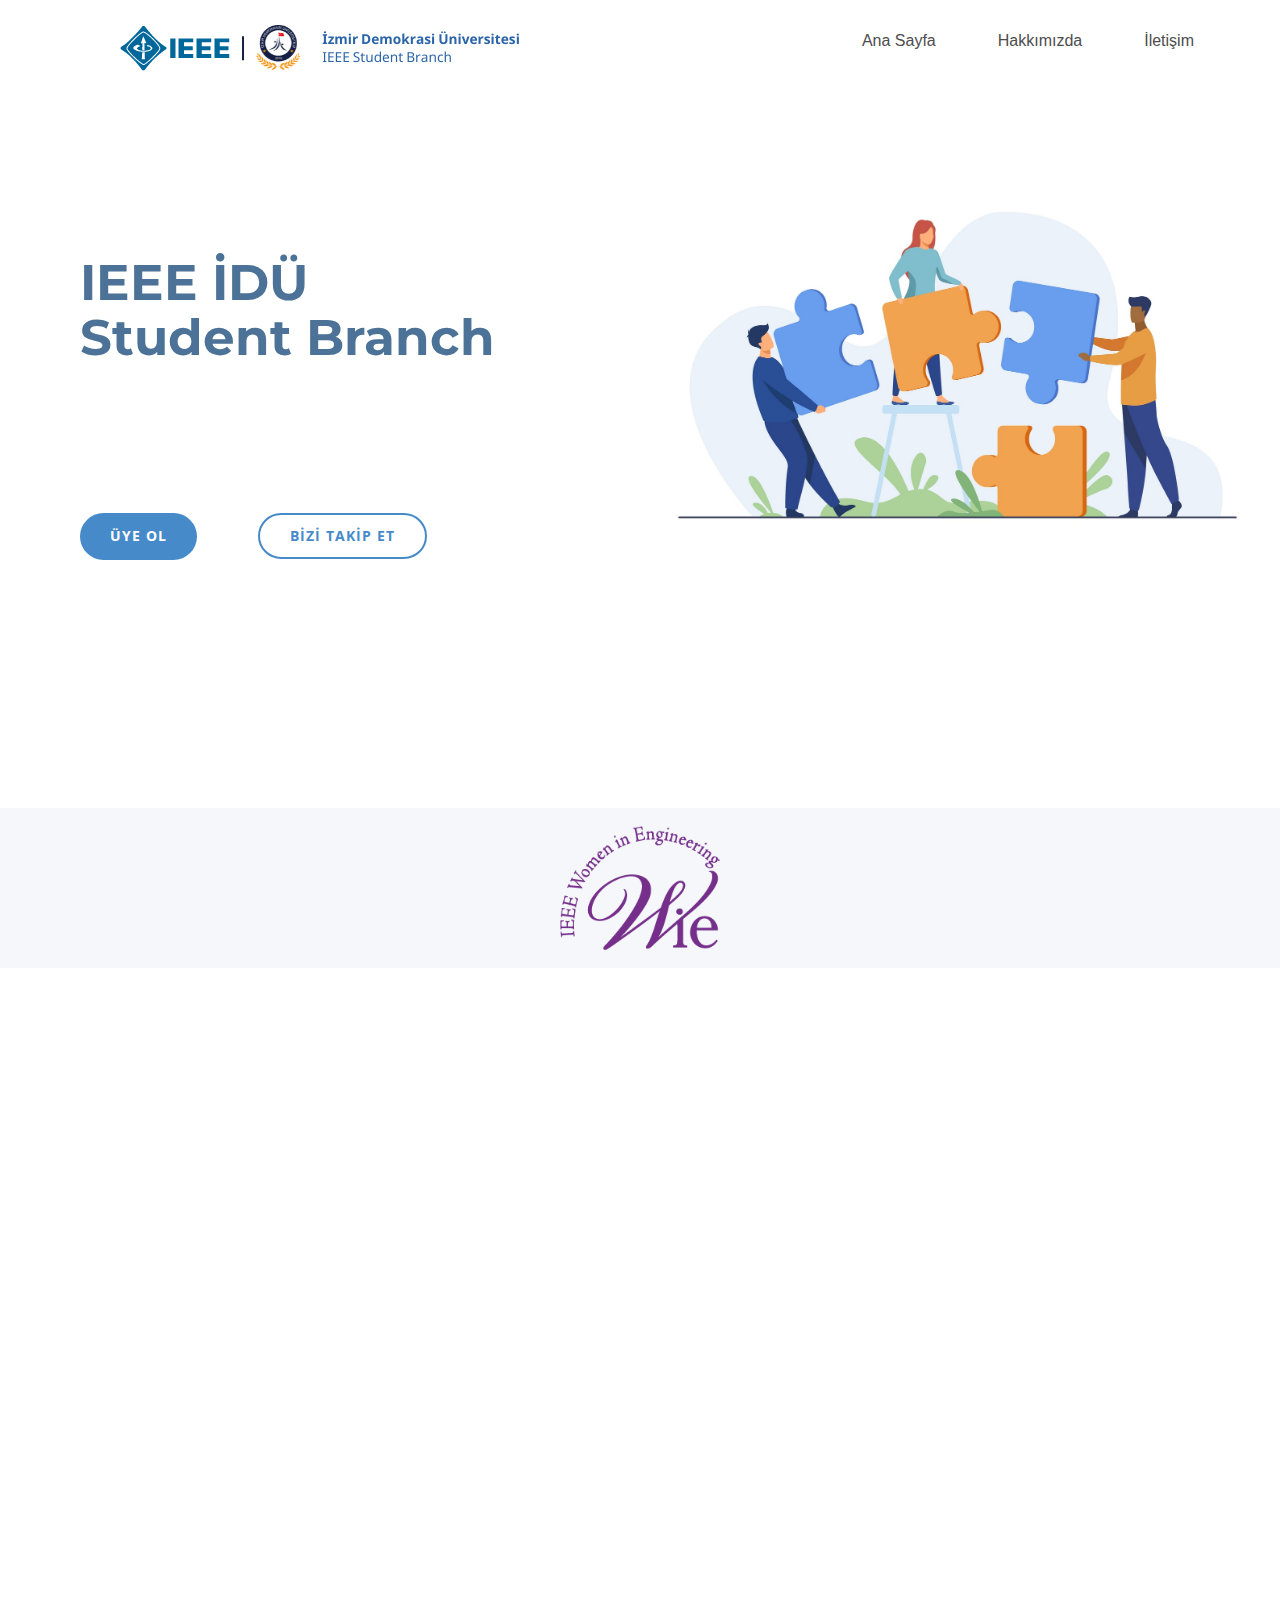
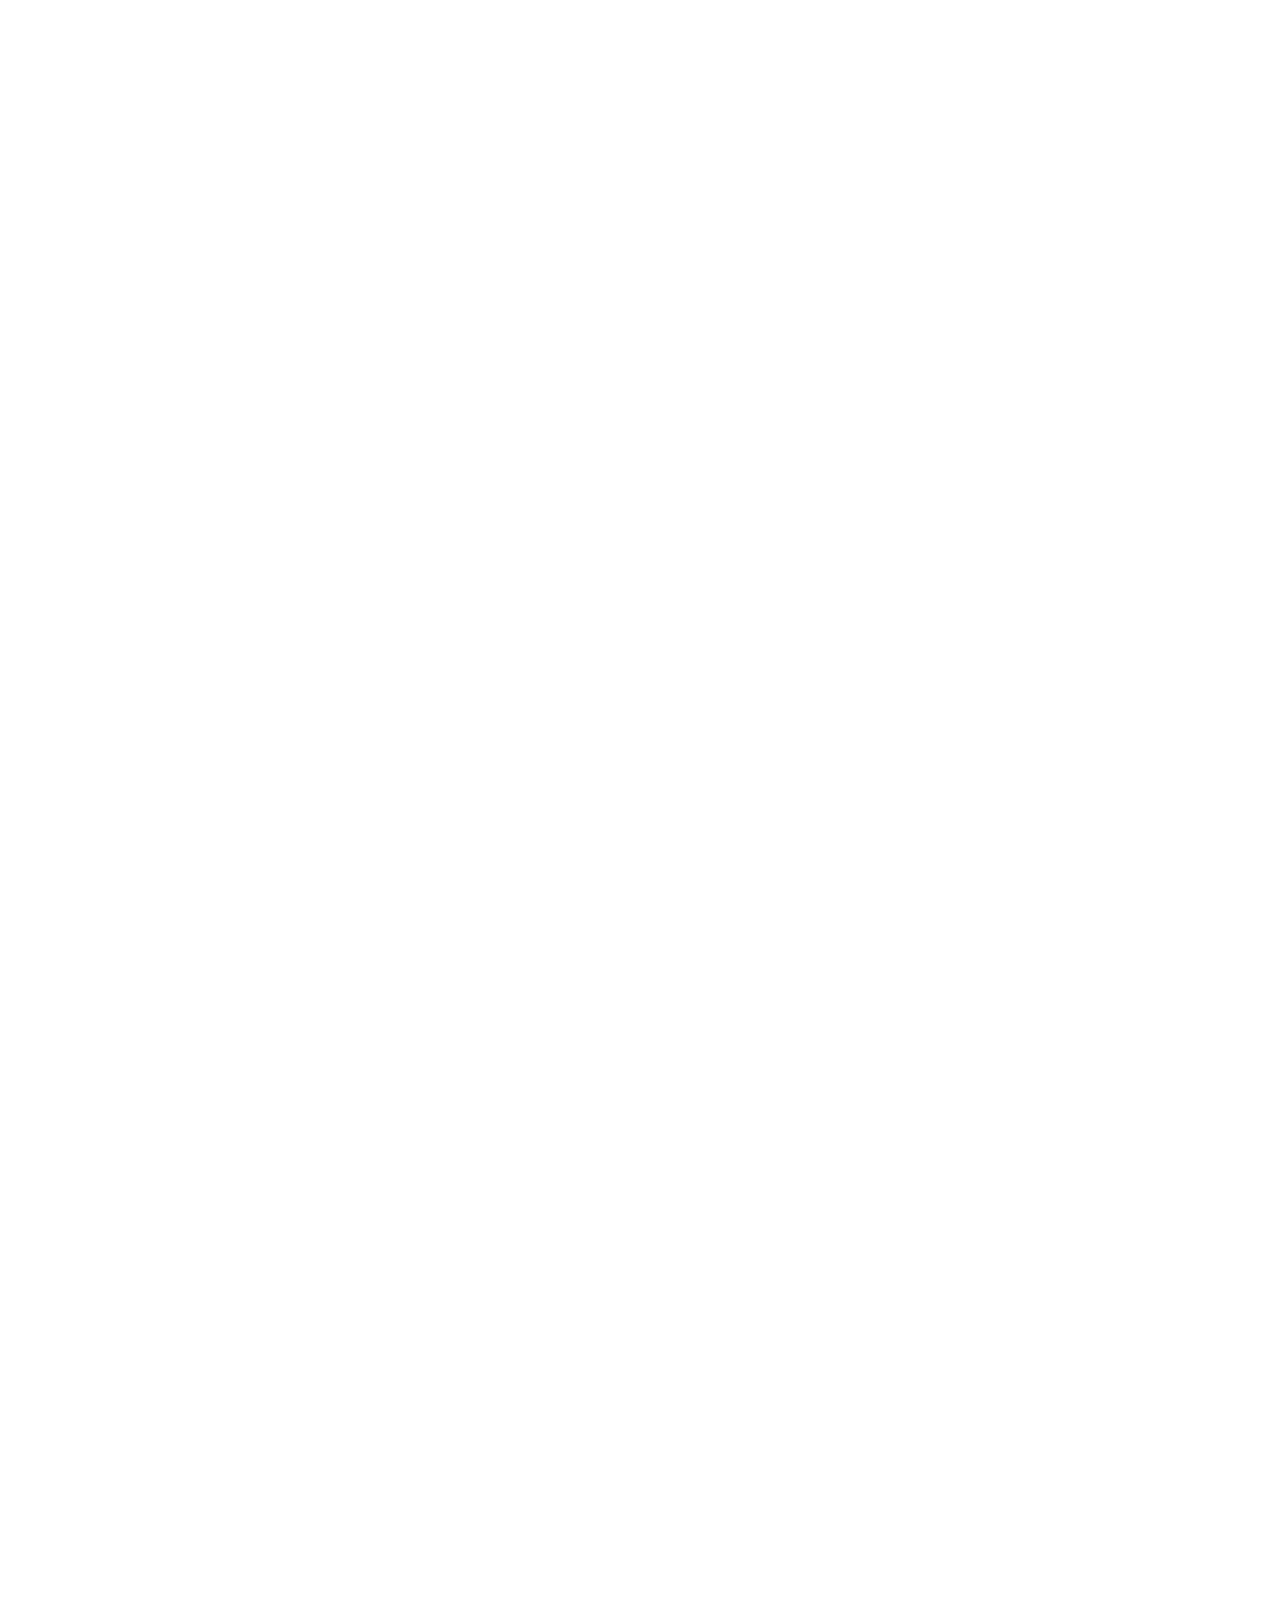
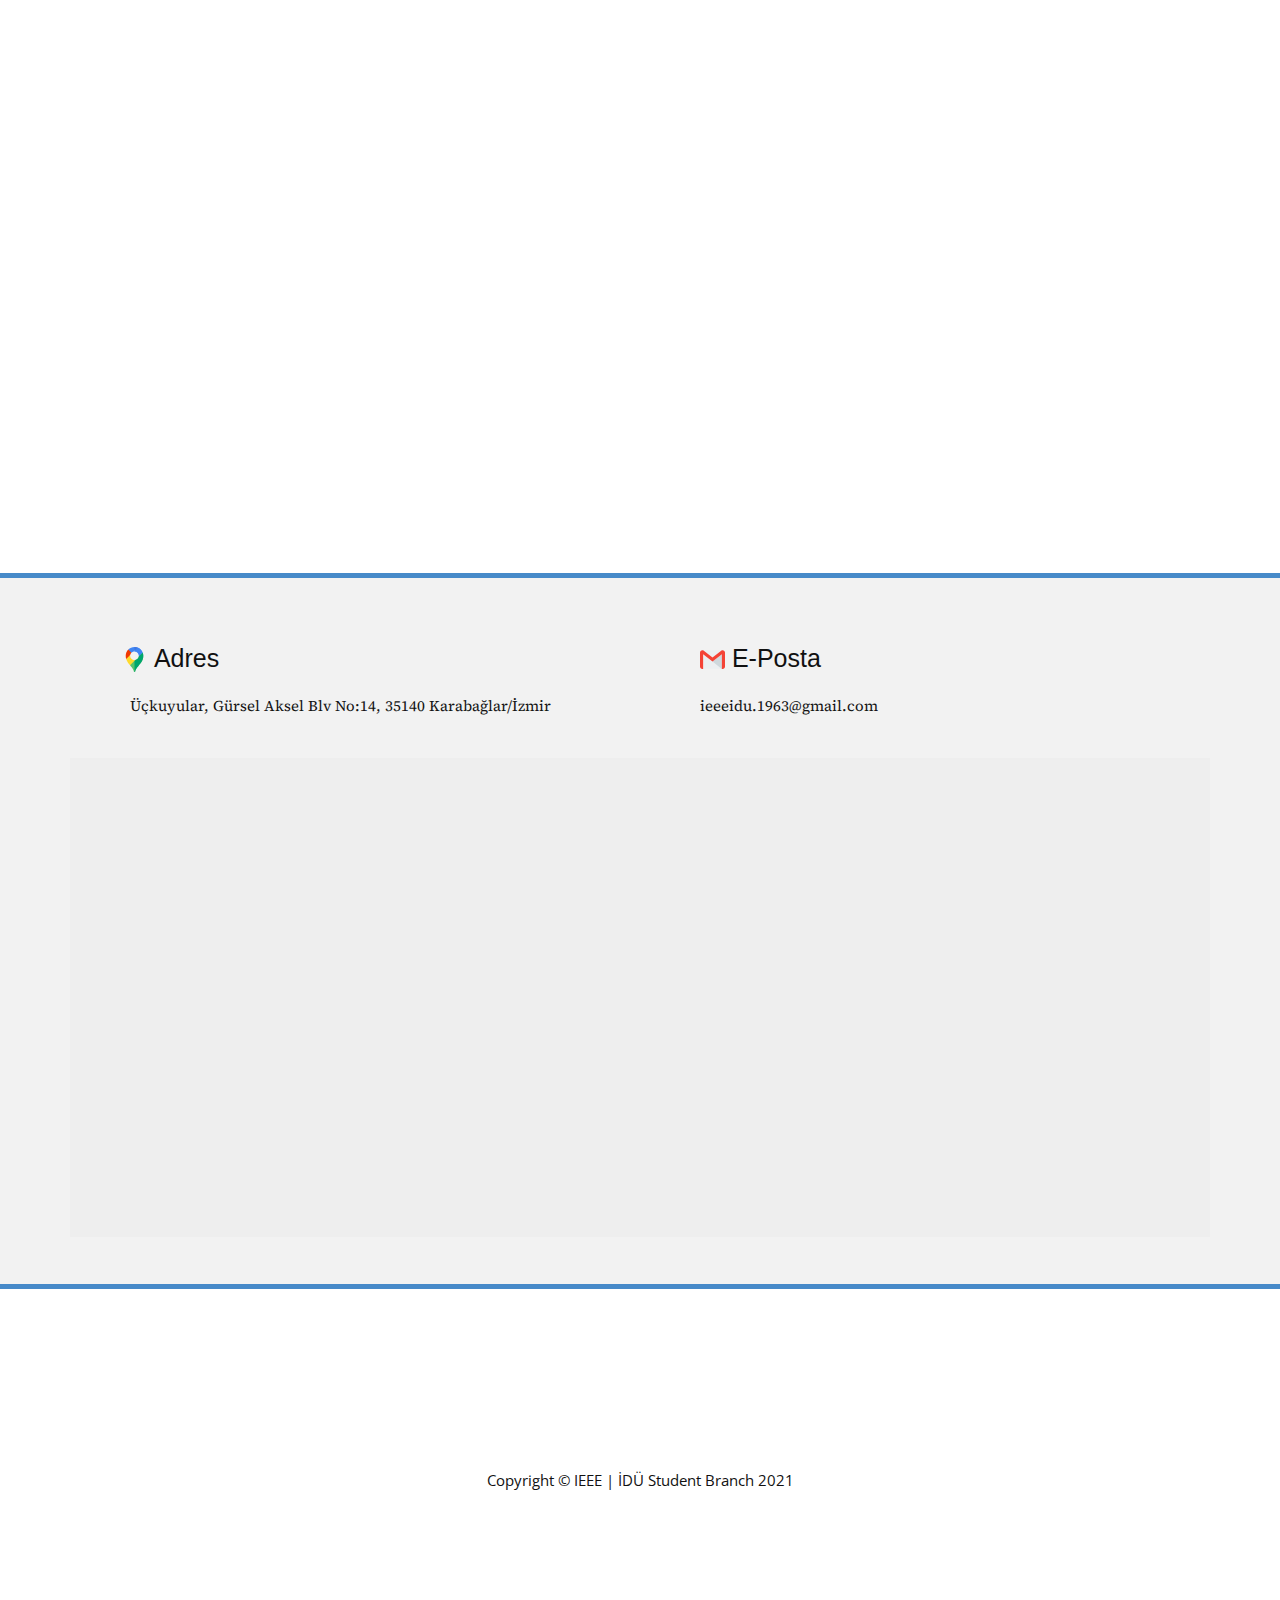
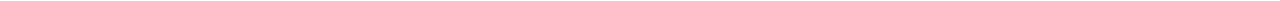
==== index.html @ 07f08f71 "Upload" ====
<!DOCTYPE html>
<html style="font-size: 16px;">
  <head>
    <meta name="viewport" content="width=device-width, initial-scale=1.0">
    <meta charset="utf-8">
    <meta name="keywords" content="​One-click solution for your static? website., ​Hosting solution with benefits., What Clients Say, ​Purchase, ​Free, ​$9/month, ​$12/month, ​Get started with the simpliest static page">
    <meta name="description" content="">
    <meta name="page_type" content="np-template-header-footer-from-plugin">
    <meta name="author" content="Oğuzhan Bozoğlu"> 

    <title>İDÜ IEEE Student Branch</title>
    <link rel="stylesheet" href="nicepage.css" media="screen">
    <link rel="stylesheet" href="İDÜ-IEEE-Student-Branch.css" media="screen">
    <script class="u-script" type="text/javascript" src="jquery.js" defer=""></script>
    <script class="u-script" type="text/javascript" src="nicepage.js" defer=""></script>
    <link id="u-theme-google-font" rel="stylesheet" href="https://fonts.googleapis.com/css?family=Roboto:100,100i,300,300i,400,400i,500,500i,700,700i,900,900i|Open+Sans:300,300i,400,400i,600,600i,700,700i,800,800i">
    <link id="u-page-google-font" rel="stylesheet" href="https://fonts.googleapis.com/css?family=Montserrat:100,100i,200,200i,300,300i,400,400i,500,500i,600,600i,700,700i,800,800i,900,900i|Open+Sans:300,300i,400,400i,600,600i,700,700i,800,800i|Source+Serif+Pro:200,200i,300,300i,400,400i,600,600i,700,700i,900,900i">
    
    <link rel="icon" type="image/png" sizes="32x32" href="images/favicon-32x32.png">
    <link rel="icon" type="image/png" sizes="16x16" href="images/favicon-16x16.png">
    
    
    
    
    
    
    <script type="application/ld+json">{
		"@context": "http://schema.org",
		"@type": "Organization",
		"name": "",
		"logo": "images/IEEEStudentBrancheffaf-Copy.png",
		"sameAs": [
				"https://www.linkedin.com/company/ieeeidu",
				"https://www.youtube.com/channel/UCf5-6ZlNUHFmZ_uC_DCfjWQ",
				"https://iduaisociety.github.io/",
				"https://www.instagram.com/ieee.idu"
		]
}</script>
    <meta name="theme-color" content="#478ac9">
    <meta property="og:title" content="İDÜ IEEE Student Branch">
    <meta property="og:type" content="website">
  </head>
  <body data-home-page="İDÜ-IEEE-Student-Branch.html" data-home-page-title="İDÜ IEEE Student Branch" class="u-body"><header class="u-clearfix u-header u-valign-middle-xs u-header" id="sec-4806"><div class="u-clearfix u-sheet u-sheet-1">
        <a href="ieeeidu.github.io" class="u-image u-logo u-image-1" data-image-width="458" data-image-height="66" title="ieeeidu">
          <img src="images/IEEEStudentBrancheffaf-Copy.png" class="u-logo-image u-logo-image-1">
        </a>
        <nav class="u-menu u-menu-dropdown u-offcanvas u-menu-1" data-position="" data-responsive-from="MD">
          <div class="menu-collapse u-custom-font u-font-arial" style="font-size: 1rem; letter-spacing: 0px; font-weight: 700;">
            <a class="u-button-style u-custom-active-border-color u-custom-active-color u-custom-border u-custom-border-color u-custom-border-radius u-custom-borders u-custom-color u-custom-hover-border-color u-custom-hover-color u-custom-left-right-menu-spacing u-custom-padding-bottom u-custom-text-active-color u-custom-text-color u-custom-text-hover-color u-custom-top-bottom-menu-spacing u-nav-link u-text-active-palette-1-base u-text-hover-palette-2-base u-text-palette-1-base" href="#" style="font-size: calc(1em + 8px); height: 36px; color: rgb(17, 17, 17) !important; padding: 4px 6px;">
              <svg class="u-svg-link" preserveAspectRatio="xMidYMin slice" viewBox="0 0 512 512" style=""><use xmlns:xlink="http://www.w3.org/1999/xlink" xlink:href="#svg-4f3d"></use></svg>
              <svg class="u-svg-content" viewBox="0 0 512 512" x="0px" y="0px" id="svg-4f3d" style="enable-background:new 0 0 512 512;"><g><g><path d="M432,0h-76c-44.112,0-80,35.888-80,80v76c0,44.112,35.888,80,80,80h76c44.112,0,80-35.888,80-80V80    C512,35.888,476.112,0,432,0z M472,156c0,22.056-17.944,40-40,40h-76c-22.056,0-40-17.944-40-40V80c0-22.056,17.944-40,40-40h76    c22.056,0,40,17.944,40,40V156z"></path>
</g>
</g><g><g><path d="M156,0H80C35.888,0,0,35.888,0,80v76c0,44.112,35.888,80,80,80h76c44.112,0,80-35.888,80-80V80    C236,35.888,200.112,0,156,0z M196,156c0,22.056-17.944,40-40,40H80c-22.056,0-40-17.944-40-40V80c0-22.056,17.944-40,40-40h76    c22.056,0,40,17.944,40,40V156z"></path>
</g>
</g><g><g><path d="M156,276H80c-44.112,0-80,35.888-80,80v76c0,44.112,35.888,80,80,80h76c44.112,0,80-35.888,80-80v-76    C236,311.888,200.112,276,156,276z M196,432c0,22.056-17.944,40-40,40H80c-22.056,0-40-17.944-40-40v-76c0-22.056,17.944-40,40-40    h76c22.056,0,40,17.944,40,40V432z"></path>
</g>
</g><g><g><path d="M492,412c-11.046,0-20,8.954-20,20c0,22.056-17.944,40-40,40h-76c-22.056,0-40-17.944-40-40v-76c0-22.056,17.944-40,40-40    h76c15.905,0,30.301,9.419,36.675,23.996c4.425,10.121,16.218,14.736,26.338,10.312c10.121-4.426,14.737-16.218,10.312-26.338    C492.582,294.829,463.8,276,432,276h-76c-44.112,0-80,35.888-80,80v76c0,44.112,35.888,80,80,80h76c44.112,0,80-35.888,80-80    C512,420.954,503.046,412,492,412z"></path>
</g>
</g></svg>
            </a>
          </div>
          <div class="u-custom-menu u-nav-container">
            <ul class="u-custom-font u-font-arial u-nav u-spacing-30 u-unstyled u-nav-1"><li class="u-nav-item"><a class="u-button-style u-nav-link u-text-active-palette-1-base u-text-grey-70 u-text-hover-grey-90" href="İDÜ-IEEE-Student-Branch.html#sec-a3f2" data-page-id="986212608" style="padding: 6px 16px;">Ana Sayfa</a>
</li><li class="u-nav-item"><a class="u-button-style u-nav-link u-text-active-palette-1-base u-text-grey-70 u-text-hover-grey-90" href="İDÜ-IEEE-Student-Branch.html#sec-5aaf" data-page-id="986212608" style="padding: 6px 16px;">Hakkımızda</a>
</li><li class="u-nav-item"><a class="u-button-style u-nav-link u-text-active-palette-1-base u-text-grey-70 u-text-hover-grey-90" href="İDÜ-IEEE-Student-Branch.html#sec-085d" data-page-id="986212608" style="padding: 6px 16px;">İletişim</a>
</li></ul>
          </div>
          <div class="u-custom-menu u-nav-container-collapse">
            <div class="u-container-style u-inner-container-layout u-palette-1-dark-1 u-sidenav">
              <div class="u-inner-container-layout u-sidenav-overflow">
                <div class="u-menu-close"></div>
                <ul class="u-align-center u-custom-font u-nav u-popupmenu-items u-spacing-20 u-text-hover-grey-25 u-text-white u-unstyled u-nav-2"><li class="u-nav-item"><a class="u-button-style u-nav-link" href="İDÜ-IEEE-Student-Branch.html#sec-a3f2" data-page-id="986212608" style="padding: 6px 16px;">Ana Sayfa</a>
</li><li class="u-nav-item"><a class="u-button-style u-nav-link" href="İDÜ-IEEE-Student-Branch.html#sec-5aaf" data-page-id="986212608" style="padding: 6px 16px;">Hakkımızda</a>
</li><li class="u-nav-item"><a class="u-button-style u-nav-link" href="İDÜ-IEEE-Student-Branch.html#sec-085d" data-page-id="986212608" style="padding: 6px 16px;">İletişim</a>
</li></ul>
              </div>
            </div>
            <div class="u-grey-5 u-menu-overlay u-opacity u-opacity-50"></div>
          </div>
        </nav>
      </div></header> 
    <section class="u-clearfix u-valign-middle-md u-valign-middle-sm u-valign-middle-xs u-section-1" id="sec-a3f2">
      <div class="u-clearfix u-expanded-width-xl u-gutter-0 u-layout-custom-xs u-layout-wrap u-layout-wrap-1">
        <div class="u-layout" style="">
          <div class="u-layout-row" style="">
            <div class="u-align-left u-container-style u-layout-cell u-left-cell u-size-60 u-size-xs-60 u-white u-layout-cell-1" src="">
              <div class="u-container-layout u-container-layout-1">
                <div class="u-align-right u-carousel u-carousel-duration-500 u-gallery u-gallery-slider u-layout-carousel u-lightbox u-no-transition u-show-text-none u-gallery-1" id="carousel-f035" data-interval="5000" data-u-ride="carousel" data-pause="false">
                  <ol class="u-absolute-hcenter u-carousel-indicators u-carousel-indicators-1">
                    <li data-u-target="#carousel-f035" data-u-slide-to="0" class="u-active u-shape-circle" style="width: 10px; height: 10px;"></li>
                    <li data-u-target="#carousel-f035" data-u-slide-to="1" class="u-shape-circle" style="width: 10px; height: 10px;"></li>
                    <li data-u-target="#carousel-f035" data-u-slide-to="2" class="u-shape-circle" style="width: 10px; height: 10px;"></li>
                    <li data-u-target="#carousel-f035" data-u-slide-to="3" class="u-shape-circle" style="width: 10px; height: 10px;"></li>
                    <li data-u-target="#carousel-f035" data-u-slide-to="4" class="u-shape-circle" style="width: 10px; height: 10px;"></li>
                    <li data-u-target="#carousel-f035" data-u-slide-to="5" class="u-shape-circle" style="width: 10px; height: 10px;"></li>
                    <li data-u-target="#carousel-f035" data-u-slide-to="6" class="u-shape-circle" style="width: 10px; height: 10px;"></li>
                  </ol>
                  <div class="u-carousel-inner u-gallery-inner" role="listbox">
                    <div class="u-active u-carousel-item u-gallery-item u-carousel-item-1" data-image-width="8000" data-image-height="4883">
                      <div class="u-back-slide">
                        <img class="u-back-image u-expanded u-image-contain" src="images/5278.jpg">
                      </div>
                      <div class="u-align-right u-over-slide u-shading u-valign-middle u-over-slide-1">
                        <h3 class="u-gallery-heading" style="margin-right: 0px; margin-left: auto;"></h3>
                        <p class="u-gallery-text" style="margin-right: 0px; margin-left: auto;"></p>
                      </div>
                      <style data-mode="XL" data-visited="true"></style>
                      <style data-mode="LG" data-visited="true"></style>
                      <style data-mode="MD" data-visited="true"></style>
                      <style data-mode="SM" data-visited="true"></style>
                      <style data-mode="XS" data-visited="true"></style>
                    </div>
                    <div class="u-carousel-item u-gallery-item u-carousel-item-2" data-image-width="2000" data-image-height="2000">
                      <div class="u-back-slide">
                        <img class="u-back-image u-expanded u-image-contain" src="images/6200907.jpg">
                      </div>
                      <div class="u-align-right u-over-slide u-shading u-valign-middle u-over-slide-2">
                        <h3 class="u-gallery-heading" style="margin-right: 0px; margin-left: auto;"></h3>
                        <p class="u-gallery-text" style="margin-right: 0px; margin-left: auto;"></p>
                      </div>
                      <style data-mode="XL" data-visited="true"></style>
                      <style data-mode="LG" data-visited="true"></style>
                      <style data-mode="MD" data-visited="true"></style>
                      <style data-mode="SM" data-visited="true"></style>
                      <style data-mode="XS" data-visited="true"></style>
                    </div>
                    <div class="u-carousel-item u-gallery-item u-carousel-item-3">
                      <div class="u-back-slide" data-image-width="2000" data-image-height="2000">
                        <img class="u-back-image u-expanded u-image-contain" src="images/4002785.jpg">
                      </div>
                      <div class="u-align-right u-over-slide u-shading u-valign-middle u-over-slide-3">
                        <h3 class="u-gallery-heading" style="margin-right: 0px; margin-left: auto;">Sample Title</h3>
                        <p class="u-gallery-text" style="margin-right: 0px; margin-left: auto;">Sample Text</p>
                      </div>
                    </div>
                    <div class="u-carousel-item u-gallery-item u-carousel-item-4">
                      <div class="u-back-slide" data-image-width="626" data-image-height="417">
                        <img class="u-back-image u-expanded u-image-contain" src="images/51.jpg">
                      </div>
                      <div class="u-align-right u-over-slide u-shading u-valign-middle u-over-slide-4">
                        <h3 class="u-gallery-heading" style="margin-right: 0px; margin-left: auto;">Sample Title</h3>
                        <p class="u-gallery-text" style="margin-right: 0px; margin-left: auto;">Sample Text</p>
                      </div>
                    </div>
                    <div class="u-carousel-item u-gallery-item u-carousel-item-5" data-image-width="2000" data-image-height="2000">
                      <div class="u-back-slide" data-image-width="626" data-image-height="626">
                        <img class="u-back-image u-expanded u-image-contain" src="images/developer-activity-concept-illustration_114360-1981.jpg">
                      </div>
                      <div class="u-align-right u-over-slide u-shading u-valign-middle u-over-slide-5">
                        <h3 class="u-gallery-heading" style="margin-right: 0px; margin-left: auto;"></h3>
                        <p class="u-gallery-text" style="margin-right: 0px; margin-left: auto;"></p>
                      </div>
                    </div>
                    <div class="u-carousel-item u-gallery-item u-carousel-item-6" data-image-width="626" data-image-height="626">
                      <div class="u-back-slide">
                        <img class="u-back-image u-expanded u-image-contain" src="images/prototyping-process-concept-illustration_114360-2084.jpg">
                      </div>
                      <div class="u-align-right u-over-slide u-shading u-valign-middle u-over-slide-6">
                        <h3 class="u-gallery-heading" style="margin-right: 0px; margin-left: auto;"></h3>
                        <p class="u-gallery-text" style="margin-right: 0px; margin-left: auto;"></p>
                      </div>
                      <style data-mode="XL" data-visited="true"></style>
                      <style data-mode="LG" data-visited="true"></style>
                      <style data-mode="MD" data-visited="true"></style>
                      <style data-mode="SM" data-visited="true"></style>
                      <style data-mode="XS" data-visited="true"></style>
                    </div>
                    <div class="u-carousel-item u-gallery-item u-carousel-item-7" data-image-width="2000" data-image-height="2000">
                      <div class="u-back-slide">
                        <img class="u-back-image u-expanded u-image-contain" src="images/3014268.jpg">
                      </div>
                      <div class="u-align-right u-over-slide u-shading u-valign-middle u-over-slide-7">
                        <h3 class="u-gallery-heading" style="margin-right: 0px; margin-left: auto;"></h3>
                        <p class="u-gallery-text" style="margin-right: 0px; margin-left: auto;"></p>
                      </div>
                      <style data-mode="XL" data-visited="true"></style>
                      <style data-mode="LG" data-visited="true"></style>
                      <style data-mode="MD" data-visited="true"></style>
                      <style data-mode="SM" data-visited="true"></style>
                      <style data-mode="XS" data-visited="true"></style>
                    </div>
                  </div>
                  <a class="u-absolute-vcenter u-carousel-control u-carousel-control-prev u-grey-70 u-hidden u-icon-circle u-opacity u-opacity-70 u-spacing-10 u-text-white u-carousel-control-1" href="#carousel-f035" role="button" data-u-slide="prev">
                    <span aria-hidden="true">
                      <svg viewBox="0 0 451.847 451.847"><path d="M97.141,225.92c0-8.095,3.091-16.192,9.259-22.366L300.689,9.27c12.359-12.359,32.397-12.359,44.751,0
c12.354,12.354,12.354,32.388,0,44.748L173.525,225.92l171.903,171.909c12.354,12.354,12.354,32.391,0,44.744
c-12.354,12.365-32.386,12.365-44.745,0l-194.29-194.281C100.226,242.115,97.141,234.018,97.141,225.92z"></path></svg>
                    </span>
                    <span class="sr-only">
                      <svg viewBox="0 0 451.847 451.847"><path d="M97.141,225.92c0-8.095,3.091-16.192,9.259-22.366L300.689,9.27c12.359-12.359,32.397-12.359,44.751,0
c12.354,12.354,12.354,32.388,0,44.748L173.525,225.92l171.903,171.909c12.354,12.354,12.354,32.391,0,44.744
c-12.354,12.365-32.386,12.365-44.745,0l-194.29-194.281C100.226,242.115,97.141,234.018,97.141,225.92z"></path></svg>
                    </span>
                  </a>
                  <a class="u-absolute-vcenter u-carousel-control u-carousel-control-next u-grey-70 u-hidden u-icon-circle u-opacity u-opacity-70 u-spacing-10 u-text-white u-carousel-control-2" href="#carousel-f035" role="button" data-u-slide="next">
                    <span aria-hidden="true">
                      <svg viewBox="0 0 451.846 451.847"><path d="M345.441,248.292L151.154,442.573c-12.359,12.365-32.397,12.365-44.75,0c-12.354-12.354-12.354-32.391,0-44.744
L278.318,225.92L106.409,54.017c-12.354-12.359-12.354-32.394,0-44.748c12.354-12.359,32.391-12.359,44.75,0l194.287,194.284
c6.177,6.18,9.262,14.271,9.262,22.366C354.708,234.018,351.617,242.115,345.441,248.292z"></path></svg>
                    </span>
                    <span class="sr-only">
                      <svg viewBox="0 0 451.846 451.847"><path d="M345.441,248.292L151.154,442.573c-12.359,12.365-32.397,12.365-44.75,0c-12.354-12.354-12.354-32.391,0-44.744
L278.318,225.92L106.409,54.017c-12.354-12.359-12.354-32.394,0-44.748c12.354-12.359,32.391-12.359,44.75,0l194.287,194.284
c6.177,6.18,9.262,14.271,9.262,22.366C354.708,234.018,351.617,242.115,345.441,248.292z"></path></svg>
                    </span>
                  </a>
                </div>
                <h1 class="u-custom-font u-font-montserrat u-text u-text-palette-1-dark-1 u-text-1" data-animation-name="flipIn" data-animation-duration="2000" data-animation-direction="X">IEEE İDÜ<br>Student Branch
                </h1>
                <a href="https://linktr.ee/ieeeidu" class="u-border-2 u-border-hover-palette-1-base u-border-palette-1-base u-btn u-btn-round u-button-style u-hover-palette-1-base u-none u-radius-50 u-btn-1">BİZİ TakİP ET</a>
                <a href="https://forms.office.com/pages/responsepage.aspx?id=DQSIkWdsW0yxEjajBLZtrQAAAAAAAAAAAANAATu2pElUMjZENkEyR1Q1TjhWUE9OTE5GMFZTWUwxUS4u&amp;fsw=0" class="u-btn u-btn-round u-button-style u-hover-palette-1-light-1 u-palette-1-base u-radius-50 u-btn-2" target="_blank">ÜYE OL</a>
              </div>
            </div>
          </div>
        </div>
      </div>
    </section>
    <section class="u-carousel u-carousel-duration-250 u-carousel-left u-slide u-block-40eb-1" id="carousel_a99e" data-interval="4000" data-u-ride="carousel">
      <ol class="u-absolute-hcenter u-carousel-indicators u-hidden u-block-40eb-2">
        <li data-u-target="#carousel_a99e" data-u-slide-to="0" class="u-active u-grey-30"></li>
        <li data-u-target="#carousel_a99e" class="u-grey-30" data-u-slide-to="1"></li>
        <li data-u-target="#carousel_a99e" class="u-grey-30" data-u-slide-to="2"></li>
        <li data-u-target="#carousel_a99e" class="u-grey-30" data-u-slide-to="3"></li>
        <li data-u-target="#carousel_a99e" class="u-grey-30" data-u-slide-to="4"></li>
        <li data-u-target="#carousel_a99e" class="u-grey-30" data-u-slide-to="5"></li>
        <li data-u-target="#carousel_a99e" class="u-grey-30" data-u-slide-to="6"></li>
        <li data-u-target="#carousel_a99e" class="u-grey-30" data-u-slide-to="7"></li>
        <li data-u-target="#carousel_a99e" class="u-grey-30" data-u-slide-to="8"></li>
        <li data-u-target="#carousel_a99e" class="u-grey-30" data-u-slide-to="9"></li>
        <li data-u-target="#carousel_a99e" class="u-grey-30" data-u-slide-to="10"></li>
      </ol>
      <div class="u-carousel-inner" role="listbox">
        <div class="u-active u-align-center u-carousel-item u-clearfix u-palette-5-light-3 u-section-2-1">
          <div class="u-align-left u-clearfix u-sheet u-sheet-1">
            <img class="u-image u-image-contain u-image-default u-image-1" src="images/client-1.png" alt="" data-image-width="205" data-image-height="159">
          </div>
        </div>
        <div class="u-align-center u-carousel-item u-clearfix u-palette-5-light-3 u-section-2-2">
          <div class="u-align-left u-clearfix u-sheet u-sheet-1">
            <img class="u-image u-image-contain u-image-default u-image-1" src="images/client-3.png" alt="" data-image-width="5725" data-image-height="2215">
          </div>
        </div>
        <div class="u-align-center u-carousel-item u-clearfix u-palette-5-light-3 u-section-2-3">
          <div class="u-align-left u-clearfix u-sheet u-sheet-1">
            <img class="u-image u-image-contain u-image-default u-image-1" src="images/client-2.png" alt="" data-image-width="1274" data-image-height="469">
          </div>
        </div>
        <div class="u-carousel-item u-clearfix u-palette-5-light-3 u-section-2-4">
          <div class="u-clearfix u-sheet u-sheet-1">
            <div class="u-image u-image-circle u-image-contain u-image-1" alt="" data-image-width="388" data-image-height="268"></div>
          </div>
        </div>
        <div class="u-align-center u-carousel-item u-clearfix u-palette-5-light-3 u-section-2-5">
          <div class="u-align-left u-clearfix u-sheet u-sheet-1">
            <div class="u-image u-image-circle u-image-contain u-image-1" alt="" data-image-width="160" data-image-height="49"></div>
          </div>
        </div>
        <div class="u-align-center u-carousel-item u-clearfix u-palette-5-light-3 u-section-2-6">
          <div class="u-align-left u-clearfix u-sheet u-sheet-1">
            <div class="u-absolute-hcenter-sm u-absolute-hcenter-xs u-expanded-height-sm u-expanded-height-xs u-image u-image-circle u-image-contain u-image-1" alt="" data-image-width="288" data-image-height="288"></div>
          </div>
        </div>
        <div class="u-align-center u-carousel-item u-clearfix u-palette-5-light-3 u-section-2-7">
          <div class="u-align-left u-clearfix u-sheet u-sheet-1">
            <img class="u-image u-image-contain u-image-default u-image-1" src="images/2.png" alt="" data-image-width="500" data-image-height="500">
          </div>
        </div>
        <div class="u-align-center u-carousel-item u-clearfix u-palette-5-light-3 u-section-2-8">
          <div class="u-align-left u-clearfix u-sheet u-sheet-1">
            <img class="u-image u-image-contain u-image-default u-image-1" src="images/1.png" alt="" data-image-width="500" data-image-height="500">
          </div>
        </div>
        <div class="u-align-center u-carousel-item u-clearfix u-palette-5-light-3 u-section-2-9">
          <div class="u-align-left u-clearfix u-sheet u-sheet-1">
            <img class="u-image u-image-contain u-image-default u-image-1" src="images/5.gif" alt="" data-image-width="260" data-image-height="270">
          </div>
        </div>
        <div class="u-align-center u-carousel-item u-clearfix u-palette-5-light-3 u-section-2-10">
          <div class="u-align-left u-clearfix u-sheet u-sheet-1">
            <img class="u-image u-image-contain u-image-default u-image-1" src="images/3.png" alt="" data-image-width="500" data-image-height="500">
          </div>
        </div>
        <div class="u-align-center u-carousel-item u-clearfix u-palette-5-light-3 u-section-2-11">
          <div class="u-align-left u-clearfix u-sheet u-sheet-1">
            <img class="u-image u-image-contain u-image-default u-image-1" src="images/4.png" alt="" data-image-width="500" data-image-height="500">
          </div>
        </div>
      </div>
      <a class="u-absolute-vcenter u-carousel-control u-carousel-control-prev u-hidden u-text-grey-30 u-block-40eb-3" href="#carousel_a99e" role="button" data-u-slide="prev">
        <span aria-hidden="true">
          <svg viewBox="0 0 477.175 477.175"><path d="M145.188,238.575l215.5-215.5c5.3-5.3,5.3-13.8,0-19.1s-13.8-5.3-19.1,0l-225.1,225.1c-5.3,5.3-5.3,13.8,0,19.1l225.1,225
                    c2.6,2.6,6.1,4,9.5,4s6.9-1.3,9.5-4c5.3-5.3,5.3-13.8,0-19.1L145.188,238.575z"></path></svg>
        </span>
        <span class="sr-only">Previous</span>
      </a>
      <a class="u-absolute-vcenter u-carousel-control u-carousel-control-next u-hidden u-text-grey-30 u-block-40eb-4" href="#carousel_a99e" role="button" data-u-slide="next">
        <span aria-hidden="true">
          <svg viewBox="0 0 477.175 477.175"><path d="M360.731,229.075l-225.1-225.1c-5.3-5.3-13.8-5.3-19.1,0s-5.3,13.8,0,19.1l215.5,215.5l-215.5,215.5
                    c-5.3,5.3-5.3,13.8,0,19.1c2.6,2.6,6.1,4,9.5,4c3.4,0,6.9-1.3,9.5-4l225.1-225.1C365.931,242.875,365.931,234.275,360.731,229.075z"></path></svg>
        </span>
        <span class="sr-only">Next</span>
      </a>
    </section>
    <section class="u-clearfix u-section-3" id="sec-8053">
      <div class="u-clearfix u-sheet u-sheet-1">
        <h1 class="u-custom-font u-font-arial u-text u-text-default u-text-1" data-animation-name="fadeIn" data-animation-duration="1000" data-animation-direction="Down">IEEE NEDİR?</h1>
        <div class="u-expanded-width-lg u-expanded-width-md u-list u-list-1">
          <div class="u-repeater u-repeater-1">
            <div class="u-align-left u-container-style u-list-item u-repeater-item">
              <div class="u-container-layout u-similar-container u-container-layout-1">
                <img class="u-image u-image-default u-preserve-proportions u-image-1" src="images/innovation-concept-illustration_114360-5768.jpg" alt="" data-image-width="626" data-image-height="626" data-animation-name="fadeIn" data-animation-duration="1000" data-animation-direction="Right">
                <p class="u-custom-font u-text u-text-2" data-animation-name="fadeIn" data-animation-duration="1000" data-animation-direction="Down"> The Institute of Electrical and Electronics Engineers ya da kısaca IEEE, temeller​ini 1884 yılında Alexander Graham Bell ve Thomas Edison'un attığı; elektrik, elektronik, bilgisayar, otomasyon, telekomünikasyon ve diğer birçok alanda, mühendislik teori ve uygulamalarının gelişimi için çalışan; mühendis, bilim insanı ve öğrencilerin oluşturduğu kar amacı olmayan, dünyanın önde gelen teknik organizasyonudur.</p>
                <ul class="u-custom-font u-custom-list u-text u-text-3" data-animation-name="slideIn" data-animation-duration="1000" data-animation-direction="Down">
                  <li>
                    <div class="class u-list-icon u-text-palette-1-dark-1">
                      <div xmlns="http://www.w3.org/2000/svg" xmlns:xlink="http://www.w3.org/1999/xlink" version="1.1" xml:space="preserve" class="u-svg-content">✓</div>
                    </div>
                    <span style="font-size: 1.5625rem;"> 150 ülke</span>
                  </li>
                  <li>
                    <div class="class u-list-icon u-text-palette-1-dark-1">
                      <div xmlns="http://www.w3.org/2000/svg" xmlns:xlink="http://www.w3.org/1999/xlink" version="1.1" xml:space="preserve" class="u-svg-content">✓</div>
                    </div>
                    <span style="font-size: 1.5625rem;">426.000'i aşkın üye (71.000'i öğrenci)</span>
                  </li>
                  <li>
                    <div class="class u-list-icon u-text-palette-1-dark-1">
                      <div xmlns="http://www.w3.org/2000/svg" xmlns:xlink="http://www.w3.org/1999/xlink" version="1.1" xml:space="preserve" class="u-svg-content">✓</div>
                    </div>
                    <span style="font-size: 1.5625rem;">Dünyada 10 alt bölge</span>
                  </li>
                  <li>
                    <div class="class u-list-icon u-text-palette-1-dark-1">
                      <div xmlns="http://www.w3.org/2000/svg" xmlns:xlink="http://www.w3.org/1999/xlink" version="1.1" xml:space="preserve" class="u-svg-content">✓</div>
                    </div>
                    <span style="font-size: 1.5625rem;">300'den fazla yerel bölge</span>
                  </li>
                  <li>
                    <div class="class u-list-icon u-text-palette-1-dark-1">
                      <div xmlns="http://www.w3.org/2000/svg" xmlns:xlink="http://www.w3.org/1999/xlink" version="1.1" xml:space="preserve" class="u-svg-content">✓</div>
                    </div>
                    <span style="font-size: 1.5625rem;">1430'dan fazla öğrenci kolu</span>
                  </li>
                  <li>
                    <div class="class u-list-icon u-text-palette-1-dark-1">
                      <div xmlns="http://www.w3.org/2000/svg" xmlns:xlink="http://www.w3.org/1999/xlink" version="1.1" xml:space="preserve" class="u-svg-content">✓</div>
                    </div>
                    <span style="font-size: 1.5625rem;">Türkiye
'
nin de içinde bulunduğu 8. Bölge
'de
(Avrupa, Ortadoğu ve Afrika) 5000'i
öğrenci üye olmak üzere 26.000 üyesi
vardır. </span>
                  </li>
                </ul>
                <img class="u-expanded-width-xs u-image u-image-contain u-image-default u-image-2" src="images/IEEE-Advancing-Technology-for-Humanity-logo.png" alt="" data-image-width="899" data-image-height="504" data-animation-name="pulse" data-animation-duration="1000" data-animation-direction="">
              </div>
            </div>
          </div>
        </div>
      </div>
    </section>
    <section class="u-clearfix u-section-4" id="sec-5aaf">
      <div class="u-clearfix u-sheet u-valign-bottom-md u-valign-bottom-sm u-sheet-1">
        <h1 class="u-custom-font u-font-arial u-text u-text-1" data-animation-name="slideIn" data-animation-duration="1000" data-animation-direction="Down">IEEE İDÜ Student Branch</h1>
        <div class="u-expanded-width-lg u-expanded-width-md u-expanded-width-sm u-expanded-width-xs u-list u-list-1">
          <div class="u-repeater u-repeater-1">
            <div class="u-align-left u-container-style u-list-item u-repeater-item">
              <div class="u-container-layout u-similar-container u-valign-top-xs u-container-layout-1">
                <p class="u-custom-font u-text u-text-2" data-animation-name="slideIn" data-animation-duration="1000" data-animation-direction="Down">IEEE İDÜ Student Branch, kuruluşundan bugüne kadar okulumuzun tüm öğrencilerine hitap ederek; mühendislik ve tüm pozitif bilim dallarıyla birlikte üniversite öğrencilerinin, dünyanın en büyük meslek kuruluşu olan IEEE'nin olanaklarından yararlanmalarını sağlayarak teknik ve akademik açıdan gelişmeyi amaç edinmiştir.</p>
                <img class="u-expanded-width-xs u-hidden-md u-hidden-sm u-hidden-xs u-image u-image-contain u-image-default u-image-1" src="images/Set_of_programmers_02_01.jpg" alt="" data-image-width="5590" data-image-height="4472" data-animation-name="pulse" data-animation-duration="1000" data-animation-direction="">
                <p class="u-custom-font u-text u-text-3" data-animation-name="slideIn" data-animation-duration="1000" data-animation-direction="Down">Bu amaç ile IEEE İDÜ olarak:</p>
                <img class="u-expanded-width-sm u-expanded-width-xs u-hidden-md u-hidden-sm u-hidden-xs u-image u-image-contain u-image-default u-preserve-proportions u-image-2" src="images/open-source-concept-illustration_114360-2939.jpg" alt="" data-image-width="626" data-image-height="626" data-animation-name="fadeIn" data-animation-duration="1000" data-animation-direction="Down">
                <ul class="u-custom-font u-custom-list u-text u-text-4" data-animation-name="slideIn" data-animation-duration="1000" data-animation-direction="Down">
                  <li>
                    <div class="class u-list-icon u-text-palette-1-base">
                      <div class="u-svg-content">❯</div>
                    </div>İş dünyasında teknoloji ve diğer alanlarda bilgi birikimine sahip kişiler ile kariyer günleri düzenleyerek,
                  </li>
                  <li>
                    <div class="class u-list-icon u-text-palette-1-base">
                      <div class="u-svg-content">❯</div>
                    </div>Topluluk bünyesinde yetkin kişiler tarafından eğitimler vererek,
                  </li>
                  <li>
                    <div class="class u-list-icon u-text-palette-1-base">
                      <div class="u-svg-content">❯</div>
                    </div>Teorik bilgileri mesleki hayata uygulayabilmek amacıyla teknik geziler düzenleyerek öğrencileri akademik başarıyı sağlamaya çalışmaktayız.
                  </li>
                </ul>
              </div>
            </div>
          </div>
        </div>
      </div>
    </section>
    <section class="u-align-center u-clearfix u-section-5" id="sec-aafb">
      <div class="u-clearfix u-sheet u-sheet-1">
        <h1 class="u-custom-font u-font-arial u-text u-text-default-lg u-text-default-md u-text-default-sm u-text-default-xl u-title u-text-1" data-animation-name="slideIn" data-animation-duration="1000" data-animation-direction="Down">Artificial Intelligence Society</h1>
        <p class="u-align-left u-custom-font u-large-text u-text u-text-variant u-text-2" data-animation-name="slideIn" data-animation-duration="1000" data-animation-direction="Down">IEEE İDÜ Artificial Intelligence (AI) Society, IEEE Student Branch 'in yapay zeka alanında araştırmalar yapan komitelerinden biridir. Bu komite:<br>
        </p>
        <div class="u-border-3 u-border-grey-50 u-image u-image-circle u-image-contain u-preserve-proportions u-image-1" alt="" data-image-width="500" data-image-height="500" data-href="https://iduaisociety.github.io/" data-target="_blank" data-animation-name="rotateIn" data-animation-duration="2500" data-animation-direction="" data-animation-delay="0"></div>
        <ul class="u-align-left u-custom-font u-custom-list u-large-text u-text u-text-variant u-text-3" data-animation-name="slideIn" data-animation-duration="1000" data-animation-direction="Down">
          <li>
            <div class="class u-list-icon u-text-palette-1-base u-list-icon-1">
              <div class="u-svg-content">❯</div>
            </div>
            <span style="font-size: 1.5625rem;">Dünya çapındaki yapay zeka araştırmalarını takip eder,</span>
          </li>
          <li>
            <div class="class u-list-icon u-text-palette-1-base u-list-icon-2">
              <div class="u-svg-content">❯</div>
            </div>
            <span style="font-size: 1.5625rem;">Yapay zeka alanında ders dışı eğitimler verir,</span>
          </li>
          <li>
            <div class="class u-list-icon u-text-palette-1-base u-list-icon-3">
              <div class="u-svg-content">❯</div>
            </div>
            <span style="font-size: 1.5625rem;">Proje ve etkinlik ekipleri oluşturarak yapay zeka alanında deneyim oluşturulmasını sağlar,</span>
          </li>
          <li>
            <div class="class u-list-icon u-text-palette-1-base u-list-icon-4">
              <div class="u-svg-content">❯</div>
            </div>
            <span style="font-size: 1.5625rem;">Tecrübeli isimlerle söyleşi, konferans gibi etkinlikler düzenleyerek öğrencileri sektöre hazırlar.</span>
          </li>
        </ul>
        <a href="https://iduaisociety.github.io/" class="u-border-2 u-border-grey-dark-1 u-btn u-btn-round u-button-style u-hover-palette-1-base u-none u-radius-50 u-btn-1" target="_blank" data-animation-name="jackInTheBox" data-animation-duration="1000" data-animation-direction="">Daha Fazla</a>
      </div>
    </section>
    <section class="u-clearfix u-section-6" id="sec-085d">
      <div class="u-clearfix u-sheet u-valign-middle-lg u-valign-middle-md u-valign-middle-sm u-valign-middle-xs u-sheet-1">
        <h2 class="u-custom-font u-text u-text-default u-text-font u-text-1" data-animation-name="wobble" data-animation-duration="1000" data-animation-direction="">BİZE ULAŞIN</h2>
      </div>
    </section>
    <section class="u-clearfix u-grey-5 u-section-7" id="sec-81bc">
      <div class="u-border-5 u-border-palette-1-base u-expanded-width-lg u-expanded-width-md u-expanded-width-sm u-expanded-width-xl u-line u-line-horizontal u-line-1"></div>
      <div class="u-clearfix u-gutter-0 u-layout-wrap u-layout-wrap-1">
        <div class="u-gutter-0 u-layout">
          <div class="u-layout-row">
            <div class="u-align-left u-container-style u-layout-cell u-left-cell u-size-30 u-layout-cell-1">
              <div class="u-container-layout u-container-layout-1">
                <h2 class="u-custom-font u-font-arial u-text u-text-1"><span class="u-icon u-icon-1"><svg class="u-svg-content" viewBox="0 0 512 512" style="width: 1em; height: 1em;"><g><g id="Google_Maps_2_"><g><path d="m272.5 268.5-54.958 84.957-52.443 22.442c-30.899-35.4-63.898-77.399-79.499-130.499l31.4-58.4 50.5-23.5c-.899 5.4-1.5 10.8-1.5 16.5 0 49.499 40.499 90 90 90 5.7 0 11.1-.601 16.5-1.5z" fill="#ffda2d"></path>
</g>
</g><path d="m344.51 196.41c.9-5.37 1.49-10.74 1.49-16.41 0-49.46-40.44-89.94-89.89-90h-.11c-5.7 0-11.1.6-16.5 1.5l79.8-79.8c48.3 18 87 56.7 105 105l-79.8 79.8c0-.03.01-.06.01-.09z" fill="#80aef8"></path><path d="m424.3 116.7-27.3 53.3-52.5 26.5c0-.03.01-.06.01-.09.9-5.37 1.49-10.74 1.49-16.41 0-49.46-40.44-89.94-89.89-90h-.08v-15.03l17.97-39.97 45.3-23.3c48.3 18 87 56.7 105 105z" fill="#4086f4"></path><g><path d="m424.3 116.7-79.8 79.799c-6.901 36.301-35.7 65.1-72.001 72.001h-.001l-86.872 86.871-20.528 20.527c5.101 5.7 9.6 10.802 14.401 16.201 33.001 37.501 61.501 71.9 61.501 104.901 0 8.399 6.599 15 15 15s15-6.601 15-15c0-33.001 28.5-67.4 61.5-104.9 46.201-51.901 103.5-116.7 103.5-212.1 0-22.2-3.9-43.5-11.7-63.3z" fill="#59c36a"></path><path d="m424.3 116.7-79.799 79.798v.001c-6.901 36.301-35.7 65.1-72.001 72.001-.001 0-.001 0-.002 0l-16.467 16.466v227.028c8.386-.018 14.969-6.606 14.969-14.994 0-33.001 28.5-67.4 61.5-104.9 46.201-51.901 103.5-116.7 103.5-212.1 0-22.2-3.9-43.5-11.7-63.3z" fill="#00a66c"></path>
</g><g id="Google_Maps_3_"><path d="m256.031 284.969 16.469-16.469c-5.389.897-10.779 1.492-16.469 1.496z" fill="#fdbf00"></path>
</g><path d="m319.3 11.7-79.8 79.8c-18.3 3.6-34.501 12.299-47.1 24.901l-46.4-19.401-17.2-44.2c32.401-32.701 77.401-52.8 127.2-52.8 22.2 0 43.5 3.9 63.3 11.7z" fill="#4086f4"></path><path d="m256.031 74.969 63.269-63.269c-19.79-7.797-41.08-11.693-63.268-11.697v74.966z" fill="#4175df"></path><path d="m192.4 116.4c-12.599 12.6-21.301 28.799-24.9 47.1l-81.9 81.9c-6-20.099-9.6-41.7-9.6-65.4 0-49.801 20.099-94.801 52.8-127.2z" fill="#f03800"></path>
</g></svg><img></span>&nbsp;Adres&nbsp; 
                </h2>
                <p class="u-custom-font u-text u-text-2"> Üçkuyular, Gürsel Aksel Blv No:14, 35140 Karabağlar/İzmir </p>
              </div>
            </div>
            <div class="u-align-left u-container-style u-layout-cell u-right-cell u-size-30 u-layout-cell-2">
              <div class="u-container-layout u-container-layout-2">
                <h2 class="u-custom-font u-font-arial u-text u-text-3"><span class="u-icon u-icon-2"><svg class="u-svg-content" viewBox="0 0 512 512" x="0px" y="0px" style="width: 1em; height: 1em;"><rect x="64" y="64" style="fill:#ECEFF1;" width="384" height="384"></rect><polygon style="fill:#CFD8DC;" points="256,296.384 448,448 448,148.672 "></polygon><path style="fill:#F44336;" d="M464,64h-16L256,215.616L64,64H48C21.504,64,0,85.504,0,112v288c0,26.496,21.504,48,48,48h16V148.672  l192,147.68L448,148.64V448h16c26.496,0,48-21.504,48-48V112C512,85.504,490.496,64,464,64z"></path></svg><img></span>&nbsp;E-Posta
                </h2>
                <p class="u-custom-font u-text u-text-4">ieeeidu.196​3@gmail.c​om</p>
              </div>
            </div>
          </div>
        </div>
      </div>
      <div class="u-grey-light-2 u-map u-map-1">
        <div class="embed-responsive">
          <iframe class="embed-responsive-item" src="//maps.google.com/maps?output=embed&amp;q=%C3%9C%C3%A7kuyular%2C%20G%C3%BCrsel%20Aksel%20Blv%20No%3A14%2C%2035140%20Karaba%C4%9Flar%2F%C4%B0zmir&amp;t=m" data-map="[base64]"></iframe>
        </div>
      </div>
      <div class="u-border-5 u-border-palette-1-base u-expanded-width u-line u-line-horizontal u-line-2"></div>
    </section>
    
    
    <footer class="u-align-center-md u-align-center-sm u-align-center-xs u-clearfix u-footer" id="sec-7007"><div class="u-clearfix u-sheet u-sheet-1">
        <div class="u-align-left u-hover-feature u-social-icons u-spacing-10 u-social-icons-1" data-animation-name="rotateIn" data-animation-duration="1000" data-animation-direction="" data-animation-delay="0">
          <a class="u-social-url" target="_blank" title="LinkedIn" href="https://www.linkedin.com/company/ieeeidu"><span class="u-icon u-social-icon u-social-linkedin u-text-grey-75 u-icon-1"><svg class="u-svg-link" preserveAspectRatio="xMidYMin slice" viewBox="0 0 112 112" style=""><use xmlns:xlink="http://www.w3.org/1999/xlink" xlink:href="#svg-31d8"></use></svg><svg class="u-svg-content" viewBox="0 0 112 112" x="0" y="0" id="svg-31d8"><circle fill="currentColor" cx="56.1" cy="56.1" r="55"></circle><path fill="#FFFFFF" d="M41.3,83.7H27.9V43.4h13.4V83.7z M34.6,37.9L34.6,37.9c-4.6,0-7.5-3.1-7.5-7c0-4,3-7,7.6-7s7.4,3,7.5,7
            C42.2,34.8,39.2,37.9,34.6,37.9z M89.6,83.7H76.2V62.2c0-5.4-1.9-9.1-6.8-9.1c-3.7,0-5.9,2.5-6.9,4.9c-0.4,0.9-0.4,2.1-0.4,3.3v22.5
            H48.7c0,0,0.2-36.5,0-40.3h13.4v5.7c1.8-2.7,5-6.7,12.1-6.7c8.8,0,15.4,5.8,15.4,18.1V83.7z"></path></svg></span>
          </a>
        </div>
        <div class="u-align-left u-hover-feature u-social-icons u-spacing-10 u-social-icons-2" data-animation-name="rotateIn" data-animation-duration="1000" data-animation-direction="" data-animation-delay="0">
          <a class="u-social-url" target="_blank" title="YouTube" href="https://www.youtube.com/channel/UCf5-6ZlNUHFmZ_uC_DCfjWQ"><span class="u-icon u-social-icon u-social-youtube u-text-grey-75 u-icon-2"><svg class="u-svg-link" preserveAspectRatio="xMidYMin slice" viewBox="0 0 112 112" style=""><use xmlns:xlink="http://www.w3.org/1999/xlink" xlink:href="#svg-4003"></use></svg><svg class="u-svg-content" viewBox="0 0 112 112" x="0" y="0" id="svg-4003"><circle fill="currentColor" cx="56.1" cy="56.1" r="55"></circle><path fill="#FFFFFF" d="M74.9,33.3H37.3c-7.4,0-13.4,6-13.4,13.4v18.8c0,7.4,6,13.4,13.4,13.4h37.6c7.4,0,13.4-6,13.4-13.4V46.7 C88.3,39.3,82.3,33.3,74.9,33.3L74.9,33.3z M65.9,57l-17.6,8.4c-0.5,0.2-1-0.1-1-0.6V47.5c0-0.5,0.6-0.9,1-0.6l17.6,8.9 C66.4,56,66.4,56.8,65.9,57L65.9,57z"></path></svg></span>
          </a>
        </div>
        <div class="u-align-left u-hover-feature u-social-icons u-spacing-10 u-social-icons-3" data-animation-name="rotateIn" data-animation-duration="1000" data-animation-direction="" data-animation-delay="0">
          <a class="u-social-url" target="_blank" title="Github" href="https://iduaisociety.github.io/"><span class="u-icon u-social-github u-social-icon u-text-grey-75 u-icon-3"><svg class="u-svg-link" preserveAspectRatio="xMidYMin slice" viewBox="0 0 112 112" style=""><use xmlns:xlink="http://www.w3.org/1999/xlink" xlink:href="#svg-73ba"></use></svg><svg class="u-svg-content" viewBox="0 0 112 112" x="0" y="0" id="svg-73ba"><circle fill="currentColor" cx="56.1" cy="56.1" r="55"></circle><path fill="#FFFFFF" d="M88,51.3c0-5.5-1.9-10.2-5.3-13.7c0.6-1.3,2.3-6.5-0.5-13.5c0,0-4.2-1.4-14,5.3c-4.1-1.1-8.4-1.7-12.7-1.8
	c-4.3,0-8.7,0.6-12.7,1.8c-9.7-6.6-14-5.3-14-5.3c-2.8,7-1,12.2-0.5,13.5C25,41.2,23,45.7,23,51.3c0,19.6,11.9,23.9,23.3,25.2
	c-1.5,1.3-2.8,3.5-3.2,6.8c-3,1.3-10.2,3.6-14.9-4.3c0,0-2.7-4.9-7.8-5.3c0,0-5-0.1-0.4,3.1c0,0,3.3,1.6,5.6,7.5c0,0,3,9.1,17.2,6
	c0,4.3,0.1,8.3,0.1,9.5h25.2c0-1.7,0.1-7.2,0.1-14c0-4.7-1.7-7.9-3.4-9.4C76,75.2,88,70.9,88,51.3z"></path></svg></span>
          </a>
        </div>
        <div class="u-align-left u-hover-feature u-social-icons u-spacing-10 u-social-icons-4" data-animation-name="rotateIn" data-animation-duration="1000" data-animation-direction="" data-animation-delay="0">
          <a class="u-social-url" target="_blank" title="Instagram" href="https://www.instagram.com/ieee.idu"><span class="u-icon u-social-icon u-social-instagram u-text-grey-75 u-icon-4"><svg class="u-svg-link" preserveAspectRatio="xMidYMin slice" viewBox="0 0 112 112" style=""><use xmlns:xlink="http://www.w3.org/1999/xlink" xlink:href="#svg-4143"></use></svg><svg class="u-svg-content" viewBox="0 0 112 112" x="0" y="0" id="svg-4143"><circle fill="currentColor" cx="56.1" cy="56.1" r="55"></circle><path fill="#FFFFFF" d="M55.9,38.2c-9.9,0-17.9,8-17.9,17.9C38,66,46,74,55.9,74c9.9,0,17.9-8,17.9-17.9C73.8,46.2,65.8,38.2,55.9,38.2
            z M55.9,66.4c-5.7,0-10.3-4.6-10.3-10.3c-0.1-5.7,4.6-10.3,10.3-10.3c5.7,0,10.3,4.6,10.3,10.3C66.2,61.8,61.6,66.4,55.9,66.4z"></path><path fill="#FFFFFF" d="M74.3,33.5c-2.3,0-4.2,1.9-4.2,4.2s1.9,4.2,4.2,4.2s4.2-1.9,4.2-4.2S76.6,33.5,74.3,33.5z"></path><path fill="#FFFFFF" d="M73.1,21.3H38.6c-9.7,0-17.5,7.9-17.5,17.5v34.5c0,9.7,7.9,17.6,17.5,17.6h34.5c9.7,0,17.5-7.9,17.5-17.5V38.8
            C90.6,29.1,82.7,21.3,73.1,21.3z M83,73.3c0,5.5-4.5,9.9-9.9,9.9H38.6c-5.5,0-9.9-4.5-9.9-9.9V38.8c0-5.5,4.5-9.9,9.9-9.9h34.5
            c5.5,0,9.9,4.5,9.9,9.9V73.3z"></path></svg></span>
          </a>
        </div>
        <p class="u-align-center-lg u-align-center-md u-align-center-xl u-text u-text-1"> Copyright © IEEE | İDÜ Student Branch 2021 <br>
        </p>
      </div></footer>
  </body>
</html>
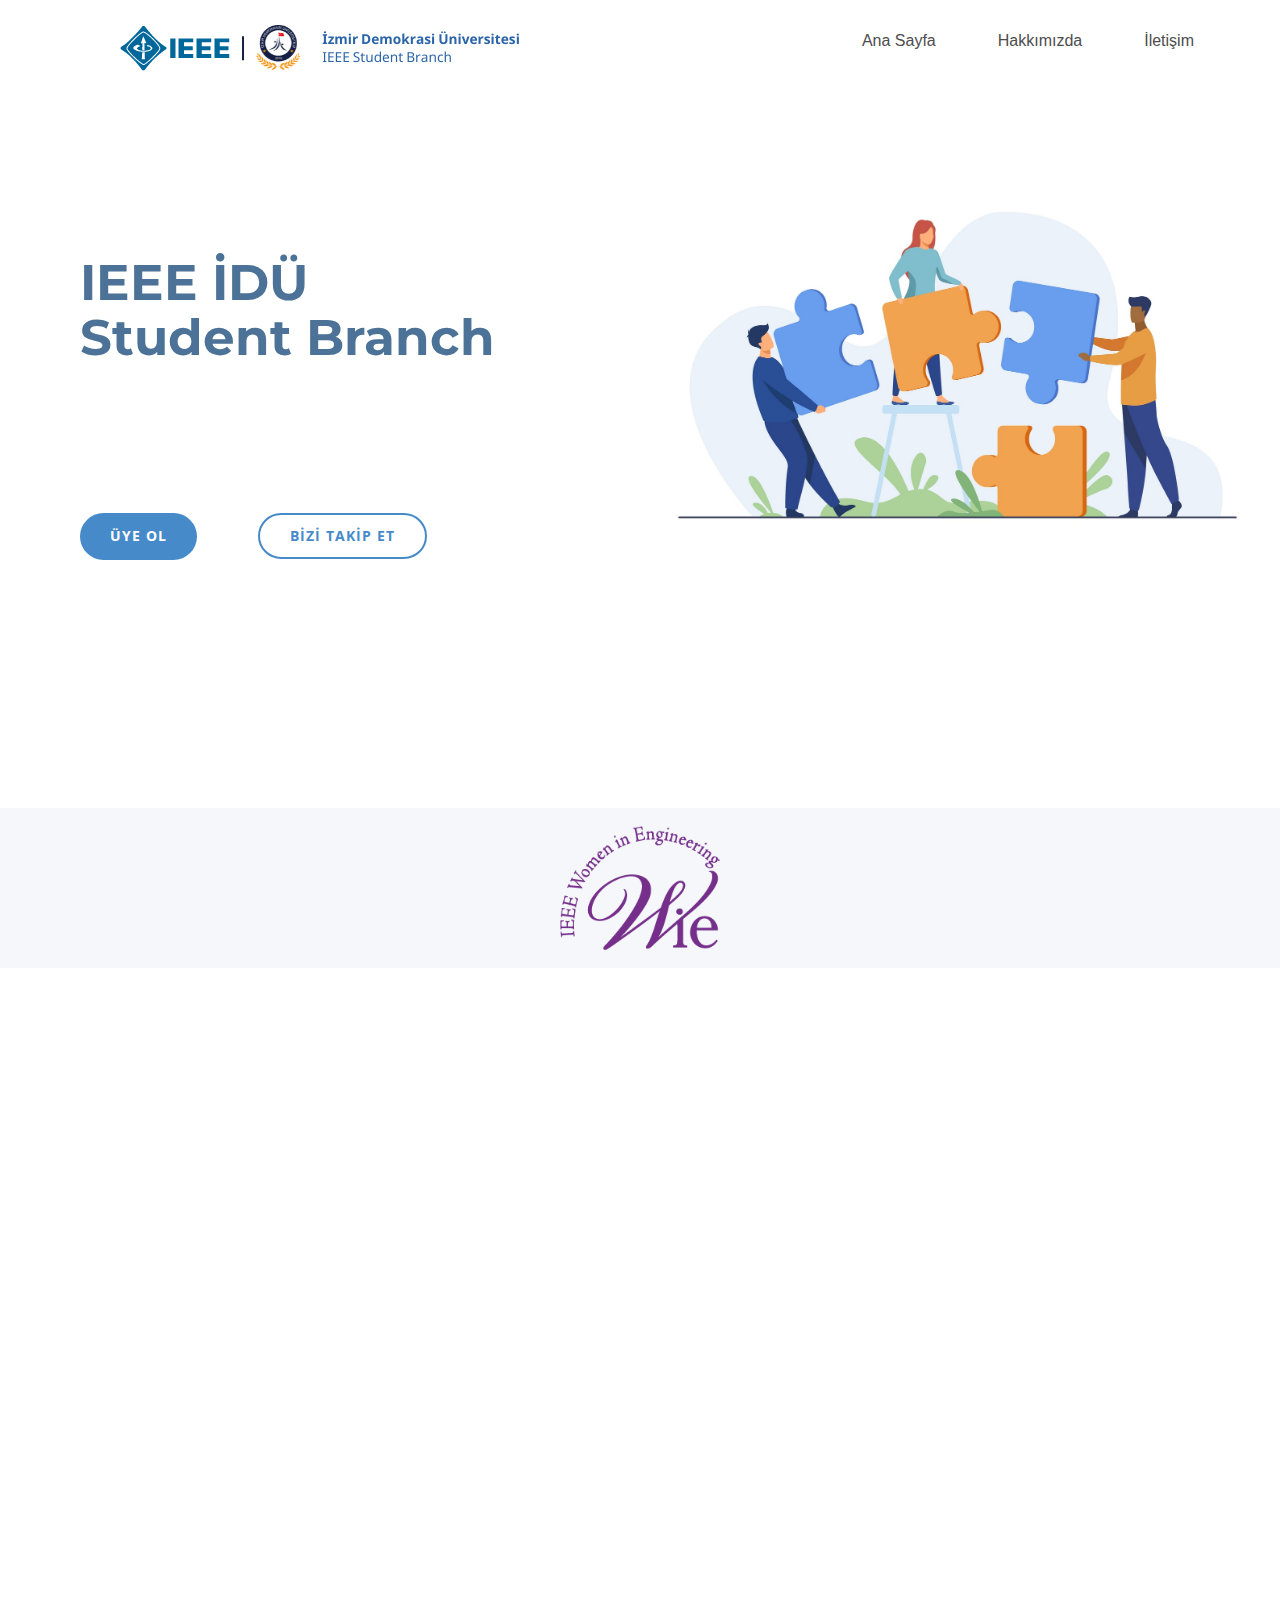
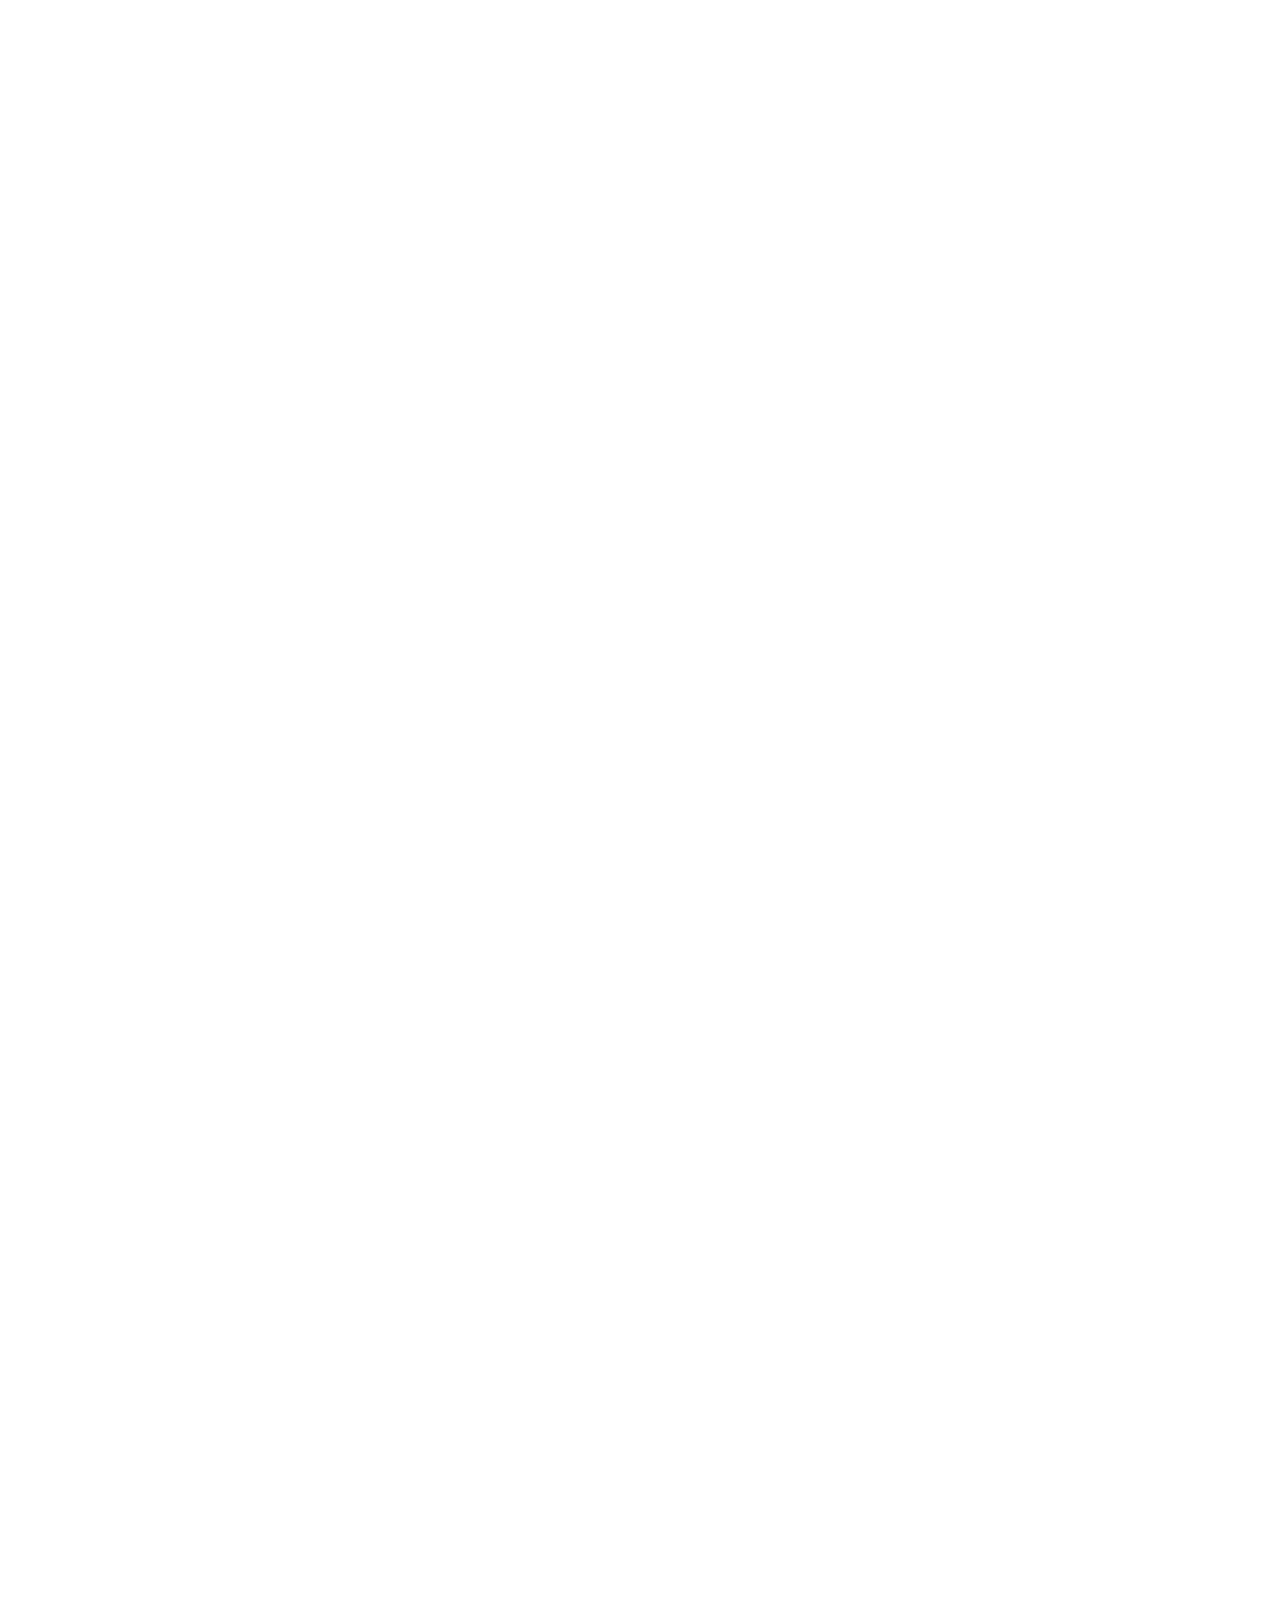
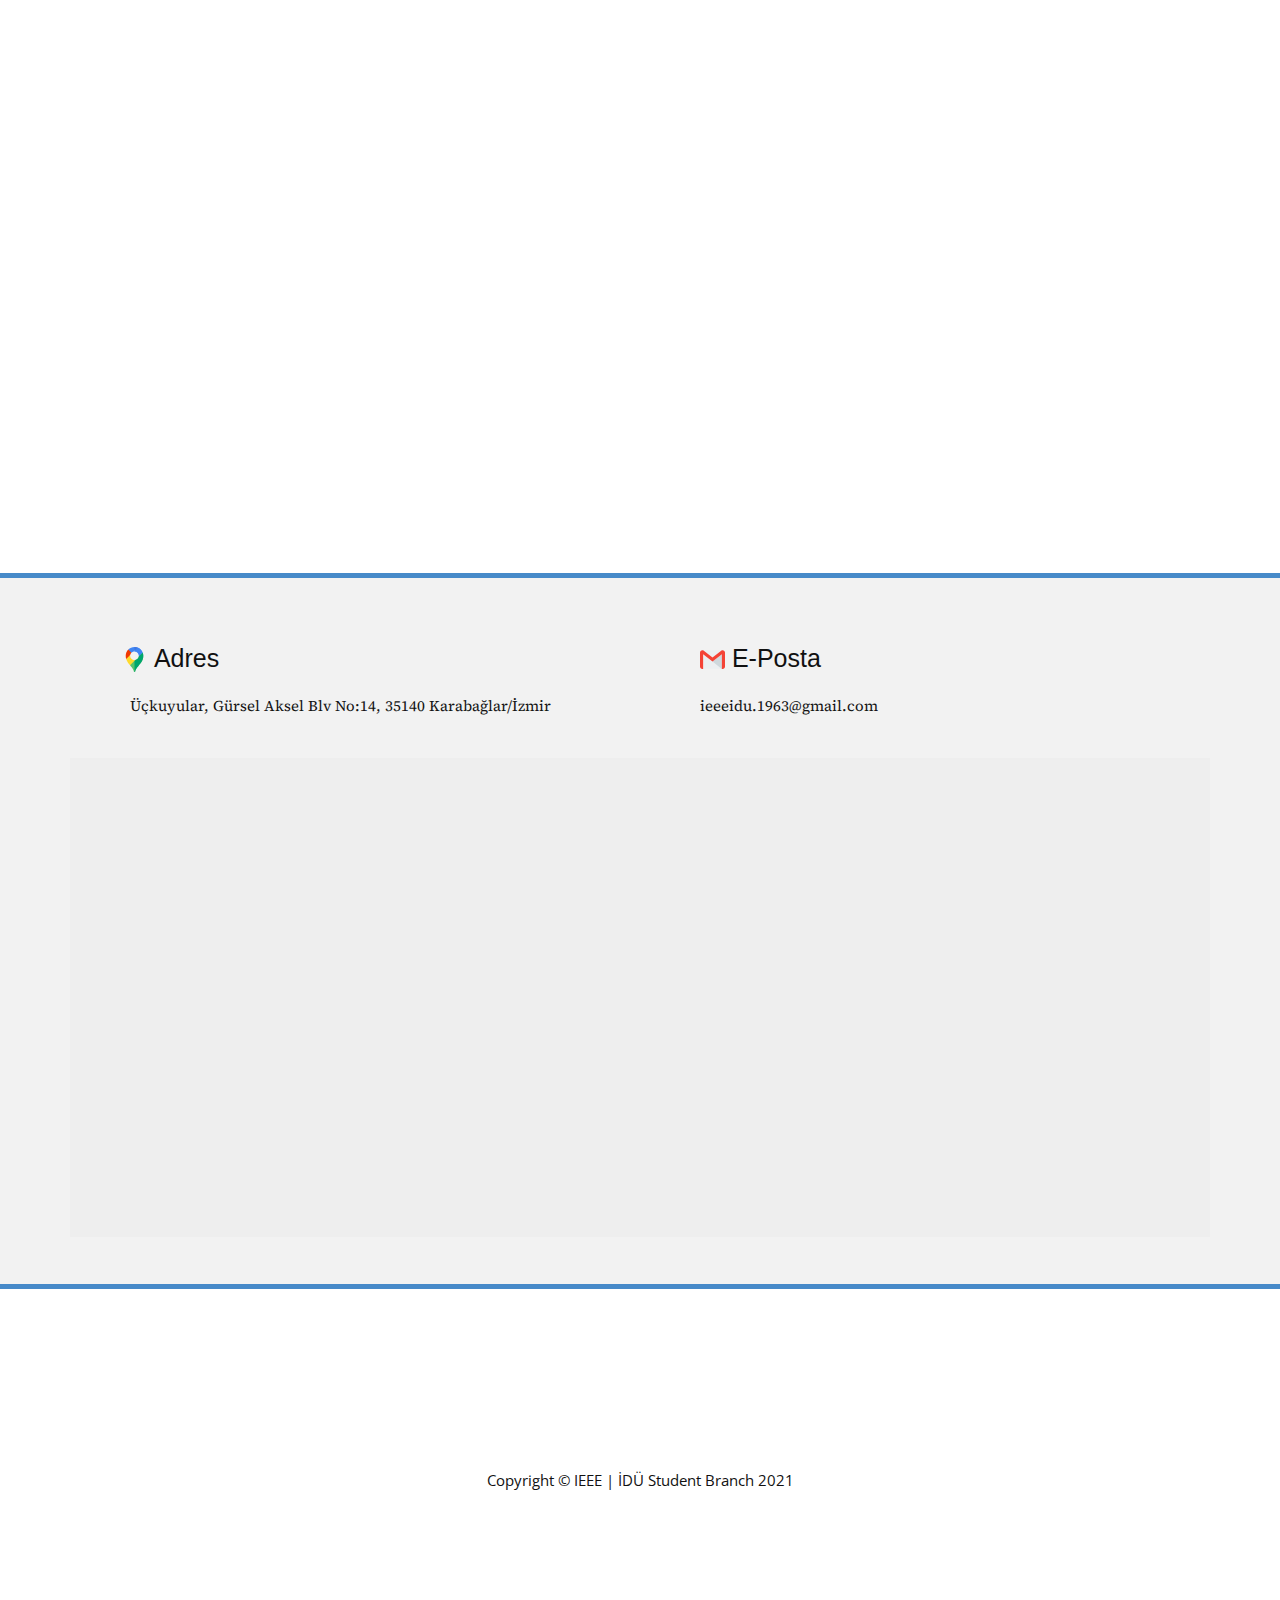
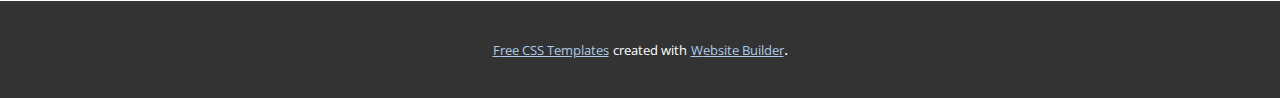
==== commit cf57072c: "upload" ====
--- a/index.html
+++ b/index.html
@@ -28,7 +28,7 @@
 		"@context": "http://schema.org",
 		"@type": "Organization",
 		"name": "",
-		"logo": "images/IEEEStudentBrancheffaf-Copy.png",
+		"logo": "images/IEEEStudentBrancheffaf-Copy1.png",
 		"sameAs": [
 				"https://www.linkedin.com/company/ieeeidu",
 				"https://www.youtube.com/channel/UCf5-6ZlNUHFmZ_uC_DCfjWQ",
@@ -42,7 +42,7 @@
   </head>
   <body data-home-page="İDÜ-IEEE-Student-Branch.html" data-home-page-title="İDÜ IEEE Student Branch" class="u-body"><header class="u-clearfix u-header u-valign-middle-xs u-header" id="sec-4806"><div class="u-clearfix u-sheet u-sheet-1">
         <a href="ieeeidu.github.io" class="u-image u-logo u-image-1" data-image-width="458" data-image-height="66" title="ieeeidu">
-          <img src="images/IEEEStudentBrancheffaf-Copy.png" class="u-logo-image u-logo-image-1">
+          <img src="images/IEEEStudentBrancheffaf-Copy1.png" class="u-logo-image u-logo-image-1">
         </a>
         <nav class="u-menu u-menu-dropdown u-offcanvas u-menu-1" data-position="" data-responsive-from="MD">
           <div class="menu-collapse u-custom-font u-font-arial" style="font-size: 1rem; letter-spacing: 0px; font-weight: 700;">
@@ -247,7 +247,7 @@
         </div>
         <div class="u-carousel-item u-clearfix u-palette-5-light-3 u-section-2-4">
           <div class="u-clearfix u-sheet u-sheet-1">
-            <div class="u-image u-image-circle u-image-contain u-image-1" alt="" data-image-width="388" data-image-height="268"></div>
+            <img class="u-image u-image-contain u-image-default u-image-1" alt="" data-image-width="388" data-image-height="268" src="images/6.gif">
           </div>
         </div>
         <div class="u-align-center u-carousel-item u-clearfix u-palette-5-light-3 u-section-2-5">
@@ -257,32 +257,32 @@
         </div>
         <div class="u-align-center u-carousel-item u-clearfix u-palette-5-light-3 u-section-2-6">
           <div class="u-align-left u-clearfix u-sheet u-sheet-1">
-            <div class="u-absolute-hcenter-sm u-absolute-hcenter-xs u-expanded-height-sm u-expanded-height-xs u-image u-image-circle u-image-contain u-image-1" alt="" data-image-width="288" data-image-height="288"></div>
+            <img class="u-image u-image-contain u-image-default u-image-1" src="images/2.png" alt="" data-image-width="500" data-image-height="500">
           </div>
         </div>
         <div class="u-align-center u-carousel-item u-clearfix u-palette-5-light-3 u-section-2-7">
           <div class="u-align-left u-clearfix u-sheet u-sheet-1">
-            <img class="u-image u-image-contain u-image-default u-image-1" src="images/2.png" alt="" data-image-width="500" data-image-height="500">
+            <img class="u-image u-image-contain u-image-default u-image-1" src="images/1.png" alt="" data-image-width="500" data-image-height="500">
           </div>
         </div>
         <div class="u-align-center u-carousel-item u-clearfix u-palette-5-light-3 u-section-2-8">
           <div class="u-align-left u-clearfix u-sheet u-sheet-1">
-            <img class="u-image u-image-contain u-image-default u-image-1" src="images/1.png" alt="" data-image-width="500" data-image-height="500">
+            <img class="u-image u-image-contain u-image-default u-image-1" src="images/5.gif" alt="" data-image-width="260" data-image-height="270">
           </div>
         </div>
         <div class="u-align-center u-carousel-item u-clearfix u-palette-5-light-3 u-section-2-9">
           <div class="u-align-left u-clearfix u-sheet u-sheet-1">
-            <img class="u-image u-image-contain u-image-default u-image-1" src="images/5.gif" alt="" data-image-width="260" data-image-height="270">
+            <img class="u-image u-image-contain u-image-default u-image-1" src="images/3.png" alt="" data-image-width="500" data-image-height="500">
           </div>
         </div>
         <div class="u-align-center u-carousel-item u-clearfix u-palette-5-light-3 u-section-2-10">
           <div class="u-align-left u-clearfix u-sheet u-sheet-1">
-            <img class="u-image u-image-contain u-image-default u-image-1" src="images/3.png" alt="" data-image-width="500" data-image-height="500">
+            <img class="u-image u-image-contain u-image-default u-image-1" src="images/4.png" alt="" data-image-width="500" data-image-height="500">
           </div>
         </div>
         <div class="u-align-center u-carousel-item u-clearfix u-palette-5-light-3 u-section-2-11">
           <div class="u-align-left u-clearfix u-sheet u-sheet-1">
-            <img class="u-image u-image-contain u-image-default u-image-1" src="images/4.png" alt="" data-image-width="500" data-image-height="500">
+            <img class="u-image u-image-contain u-image-default u-image-1" src="images/10.gif" alt="" data-image-width="288" data-image-height="288">
           </div>
         </div>
       </div>
@@ -308,7 +308,7 @@
           <div class="u-repeater u-repeater-1">
             <div class="u-align-left u-container-style u-list-item u-repeater-item">
               <div class="u-container-layout u-similar-container u-container-layout-1">
-                <img class="u-image u-image-default u-preserve-proportions u-image-1" src="images/innovation-concept-illustration_114360-5768.jpg" alt="" data-image-width="626" data-image-height="626" data-animation-name="fadeIn" data-animation-duration="1000" data-animation-direction="Right">
+                <img class="u-image u-image-default u-preserve-proportions u-image-1" src="images/innovation-concept-illustration_114360-5768.jpg" alt="" data-image-width="626" data-image-height="626" data-animation-name="pulse" data-animation-duration="1000" data-animation-direction="">
                 <p class="u-custom-font u-text u-text-2" data-animation-name="fadeIn" data-animation-duration="1000" data-animation-direction="Down"> The Institute of Electrical and Electronics Engineers ya da kısaca IEEE, temeller​ini 1884 yılında Alexander Graham Bell ve Thomas Edison'un attığı; elektrik, elektronik, bilgisayar, otomasyon, telekomünikasyon ve diğer birçok alanda, mühendislik teori ve uygulamalarının gelişimi için çalışan; mühendis, bilim insanı ve öğrencilerin oluşturduğu kar amacı olmayan, dünyanın önde gelen teknik organizasyonudur.</p>
                 <ul class="u-custom-font u-custom-list u-text u-text-3" data-animation-name="slideIn" data-animation-duration="1000" data-animation-direction="Down">
                   <li>
@@ -499,5 +499,19 @@
         <p class="u-align-center-lg u-align-center-md u-align-center-xl u-text u-text-1"> Copyright © IEEE | İDÜ Student Branch 2021 <br>
         </p>
       </div></footer>
+    <section class="u-backlink u-clearfix u-grey-80">
+      <a class="u-link" href="https://nicepage.com/css-templates" target="_blank">
+        <span>Free CSS Templates</span>
+      </a>
+      <p class="u-text">
+        <span>created with</span>
+      </p>
+      <a class="u-link" href="https://nicepage.site" target="_blank">
+        <span>Website Builder</span>
+      </a>. 
+    </section><span style="height: 64px; width: 64px; margin-left: 0px; margin-right: auto; margin-top: 0px; background-image: none; right: 20px; bottom: 20px" class="u-back-to-top u-icon u-icon-circle u-opacity u-opacity-85 u-palette-1-base u-spacing-15" data-href="#">
+        <svg class="u-svg-link" preserveAspectRatio="xMidYMin slice" viewBox="0 0 551.13 551.13"><use xmlns:xlink="http://www.w3.org/1999/xlink" xlink:href="#svg-1d98"></use></svg>
+        <svg class="u-svg-content" enable-background="new 0 0 551.13 551.13" viewBox="0 0 551.13 551.13" xmlns="http://www.w3.org/2000/svg" id="svg-1d98"><path d="m275.565 189.451 223.897 223.897h51.668l-275.565-275.565-275.565 275.565h51.668z"></path></svg>
+    </span>
   </body>
 </html>--- a/nicepage.css
+++ b/nicepage.css
@@ -34707,19 +34707,18 @@
 }
 @media (max-width: 575px) {
   .u-header .u-sheet-1 {
-    min-height: 80px;
+    min-height: 102px;
   }
 
   .u-header .u-image-1 {
-    width: 243px;
-    height: 47px;
-    margin-top: 16px;
-    margin-left: -36px;
+    width: 310px;
+    height: 44px;
+    margin-top: 29px;
   }
 
   .u-header .u-menu-1 {
-    margin-top: -41px;
-    margin-bottom: 22px;
+    margin-top: -39px;
+    margin-bottom: 33px;
   }
 }
 .u-footer .u-sheet-1 {
--- a/İDÜ-IEEE-Student-Branch.css
+++ b/İDÜ-IEEE-Student-Branch.css
@@ -356,18 +356,6 @@
   margin: 0 auto;
 }
 
-@media (max-width: 575px) {
-  .u-section-2-1 .u-sheet-1 {
-    min-height: 134px;
-  }
-
-  .u-section-2-1 .u-image-1 {
-    height: 109px;
-    margin-top: 12px;
-    margin-bottom: 12px;
-  }
-}
-
  .u-section-2-2 {
   background-image: none;
 }
@@ -396,18 +384,6 @@
   margin: 0 auto;
 }
 
-@media (max-width: 575px) {
-  .u-section-2-3 .u-sheet-1 {
-    min-height: 134px;
-  }
-
-  .u-section-2-3 .u-image-1 {
-    height: 109px;
-    margin-top: 12px;
-    margin-bottom: 12px;
-  }
-}
-
  .u-section-2-4 {
   background-image: none;
 }
@@ -419,15 +395,8 @@
 .u-section-2-4 .u-image-1 {
   width: 160px;
   height: 160px;
-  background-image: url("images/6.gif");
   background-position: 50% 50%;
   margin: 0 auto;
-}
-
-@media (max-width: 575px) {
-  .u-section-2-4 .u-sheet-1 {
-    min-height: 134px;
-  }
 }
 
  .u-section-2-5 {
@@ -447,13 +416,7 @@
 }
 
 @media (max-width: 575px) {
-  .u-section-2-5 .u-sheet-1 {
-    min-height: 134px;
-  }
-
   .u-section-2-5 .u-image-1 {
-    width: 109px;
-    height: 109px;
     margin-top: 12px;
     margin-bottom: 12px;
   }
@@ -470,23 +433,7 @@
 .u-section-2-6 .u-image-1 {
   width: 160px;
   height: 160px;
-  background-image: url("images/10.gif");
-  background-position: 50% 50%;
-  margin: 0 466px 0 auto;
-}
-
-@media (max-width: 767px) {
-  .u-section-2-6 .u-image-1 {
-    width: auto;
-    height: auto;
-    margin: initial;
-  }
-}
-
-@media (max-width: 575px) {
-  .u-section-2-6 .u-sheet-1 {
-    min-height: 134px;
-  }
+  margin: 0 auto;
 }
 
  .u-section-2-7 {
@@ -751,14 +698,13 @@
   }
 
   .u-section-3 .u-image-1 {
-    height: 222px;
-    width: 340px;
-    margin-top: 2826px;
-    margin-right: -5px;
+    height: 324px;
+    width: 324px;
+    margin-top: 2844px;
   }
 
   .u-section-3 .u-text-2 {
-    margin-top: -3047px;
+    margin-top: -3049px;
   }
 
   .u-section-3 .u-image-2 {
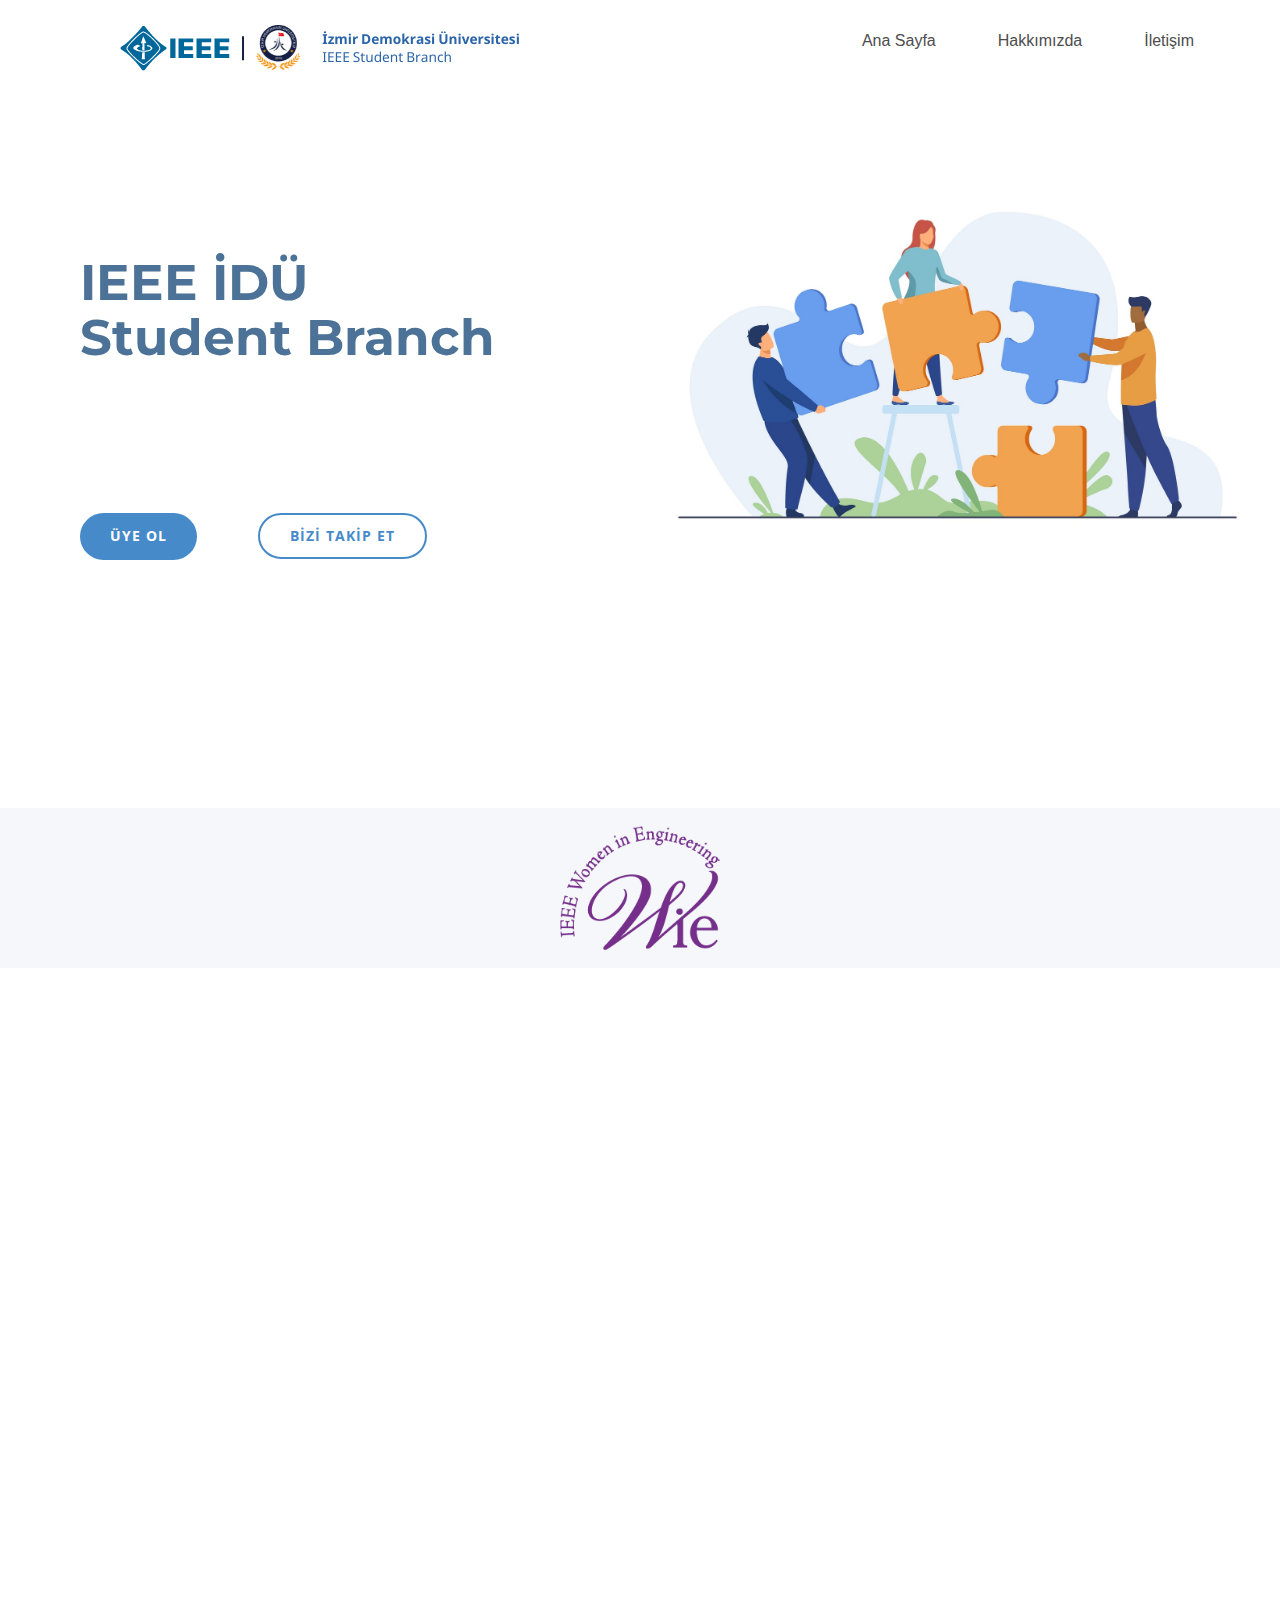
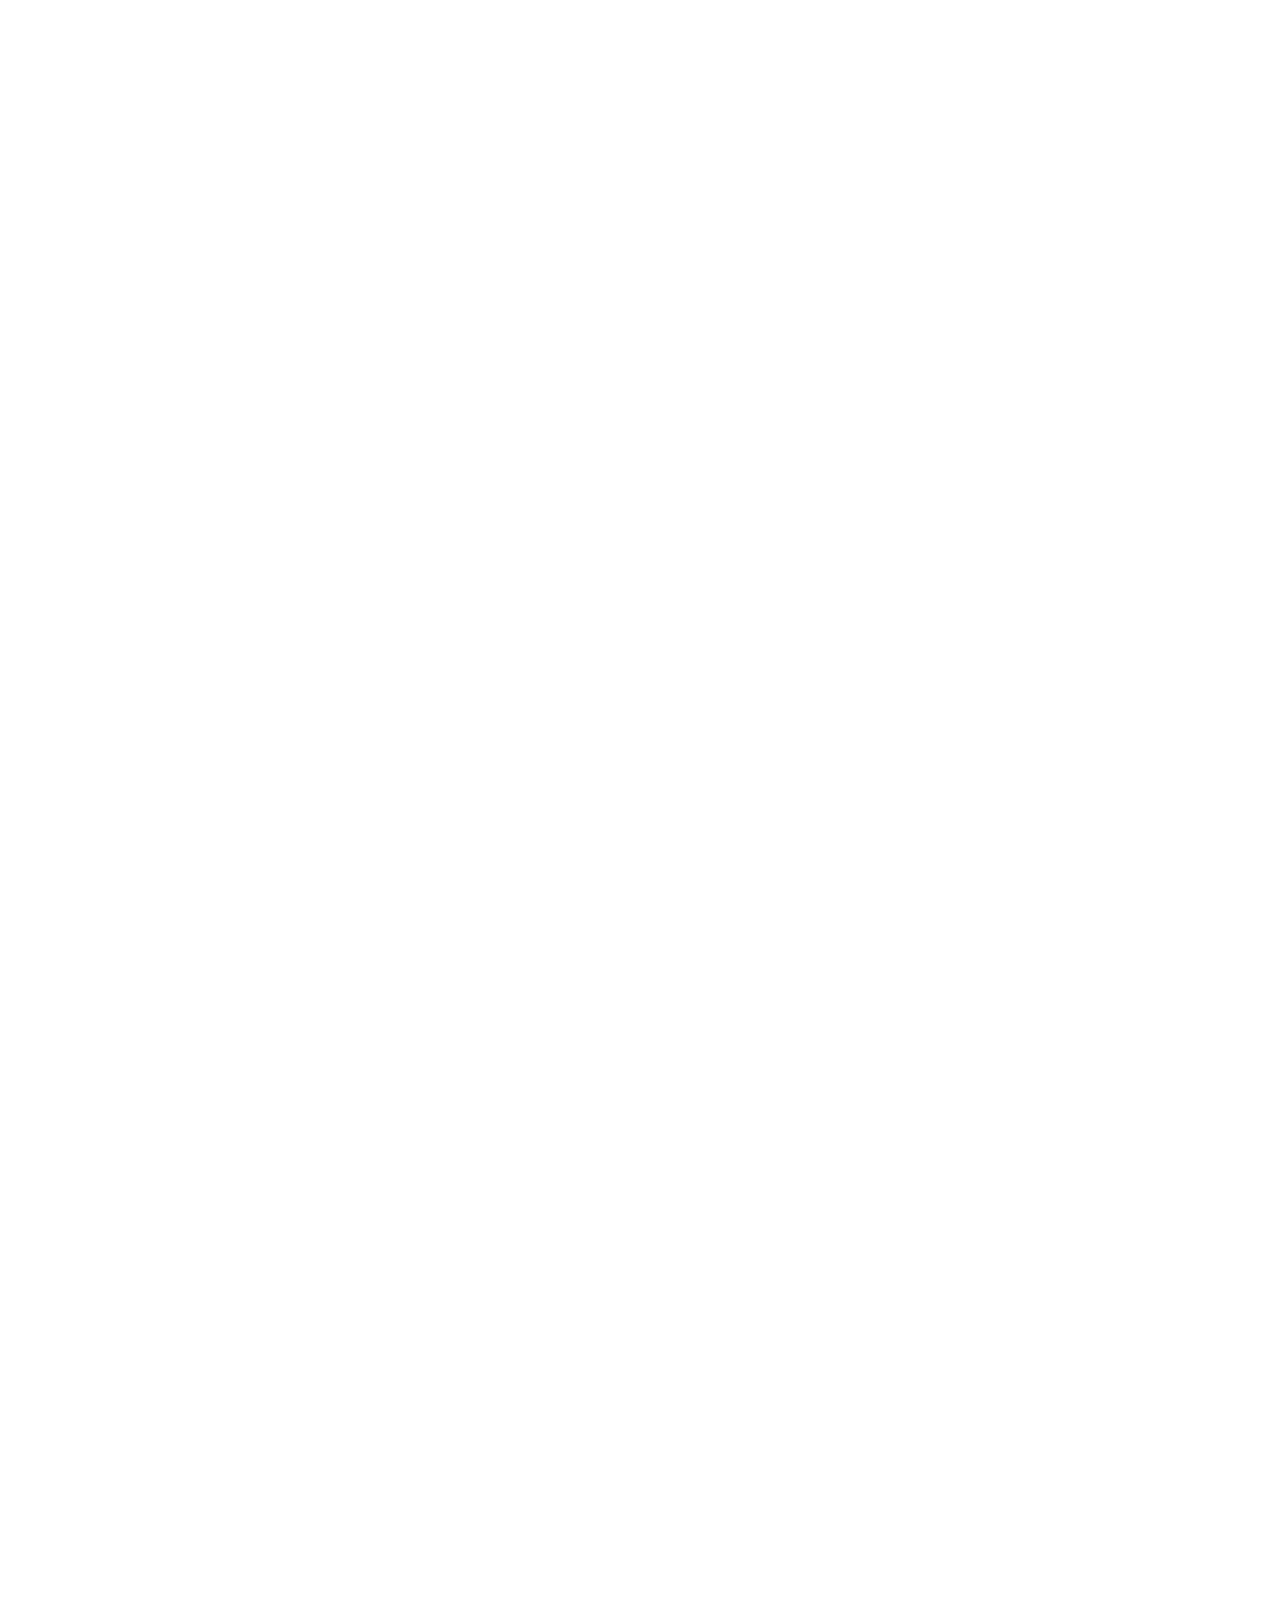
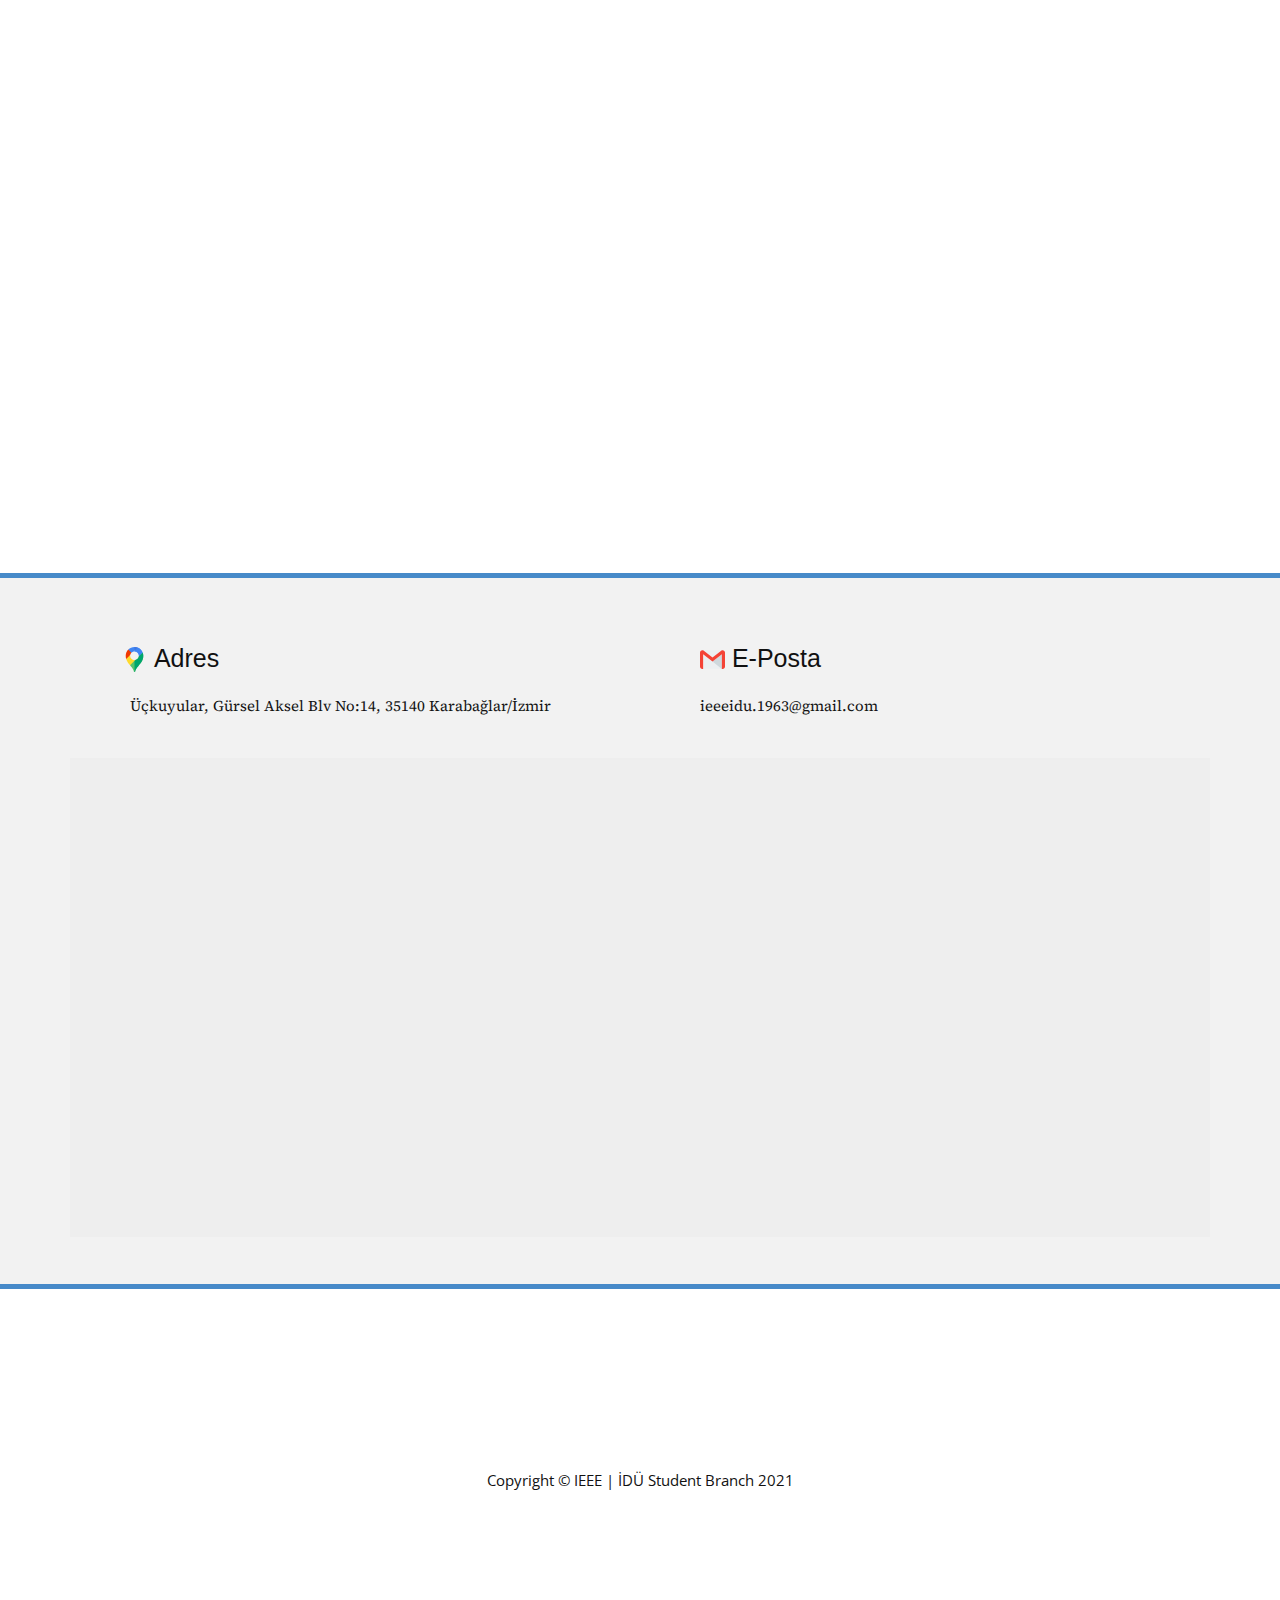
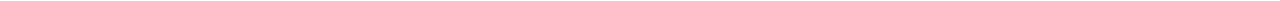
==== commit 012a0bf2: "Merge pull request #1 from oguzhanbzglu/patch-1" ====
--- a/index.html
+++ b/index.html
@@ -129,8 +129,6 @@
                         <img class="u-back-image u-expanded u-image-contain" src="images/4002785.jpg">
                       </div>
                       <div class="u-align-right u-over-slide u-shading u-valign-middle u-over-slide-3">
-                        <h3 class="u-gallery-heading" style="margin-right: 0px; margin-left: auto;">Sample Title</h3>
-                        <p class="u-gallery-text" style="margin-right: 0px; margin-left: auto;">Sample Text</p>
                       </div>
                     </div>
                     <div class="u-carousel-item u-gallery-item u-carousel-item-4">
@@ -138,8 +136,6 @@
                         <img class="u-back-image u-expanded u-image-contain" src="images/51.jpg">
                       </div>
                       <div class="u-align-right u-over-slide u-shading u-valign-middle u-over-slide-4">
-                        <h3 class="u-gallery-heading" style="margin-right: 0px; margin-left: auto;">Sample Title</h3>
-                        <p class="u-gallery-text" style="margin-right: 0px; margin-left: auto;">Sample Text</p>
                       </div>
                     </div>
                     <div class="u-carousel-item u-gallery-item u-carousel-item-5" data-image-width="2000" data-image-height="2000">
@@ -499,19 +495,5 @@
         <p class="u-align-center-lg u-align-center-md u-align-center-xl u-text u-text-1"> Copyright © IEEE | İDÜ Student Branch 2021 <br>
         </p>
       </div></footer>
-    <section class="u-backlink u-clearfix u-grey-80">
-      <a class="u-link" href="https://nicepage.com/css-templates" target="_blank">
-        <span>Free CSS Templates</span>
-      </a>
-      <p class="u-text">
-        <span>created with</span>
-      </p>
-      <a class="u-link" href="https://nicepage.site" target="_blank">
-        <span>Website Builder</span>
-      </a>. 
-    </section><span style="height: 64px; width: 64px; margin-left: 0px; margin-right: auto; margin-top: 0px; background-image: none; right: 20px; bottom: 20px" class="u-back-to-top u-icon u-icon-circle u-opacity u-opacity-85 u-palette-1-base u-spacing-15" data-href="#">
-        <svg class="u-svg-link" preserveAspectRatio="xMidYMin slice" viewBox="0 0 551.13 551.13"><use xmlns:xlink="http://www.w3.org/1999/xlink" xlink:href="#svg-1d98"></use></svg>
-        <svg class="u-svg-content" enable-background="new 0 0 551.13 551.13" viewBox="0 0 551.13 551.13" xmlns="http://www.w3.org/2000/svg" id="svg-1d98"><path d="m275.565 189.451 223.897 223.897h51.668l-275.565-275.565-275.565 275.565h51.668z"></path></svg>
-    </span>
   </body>
-</html>+</html>
